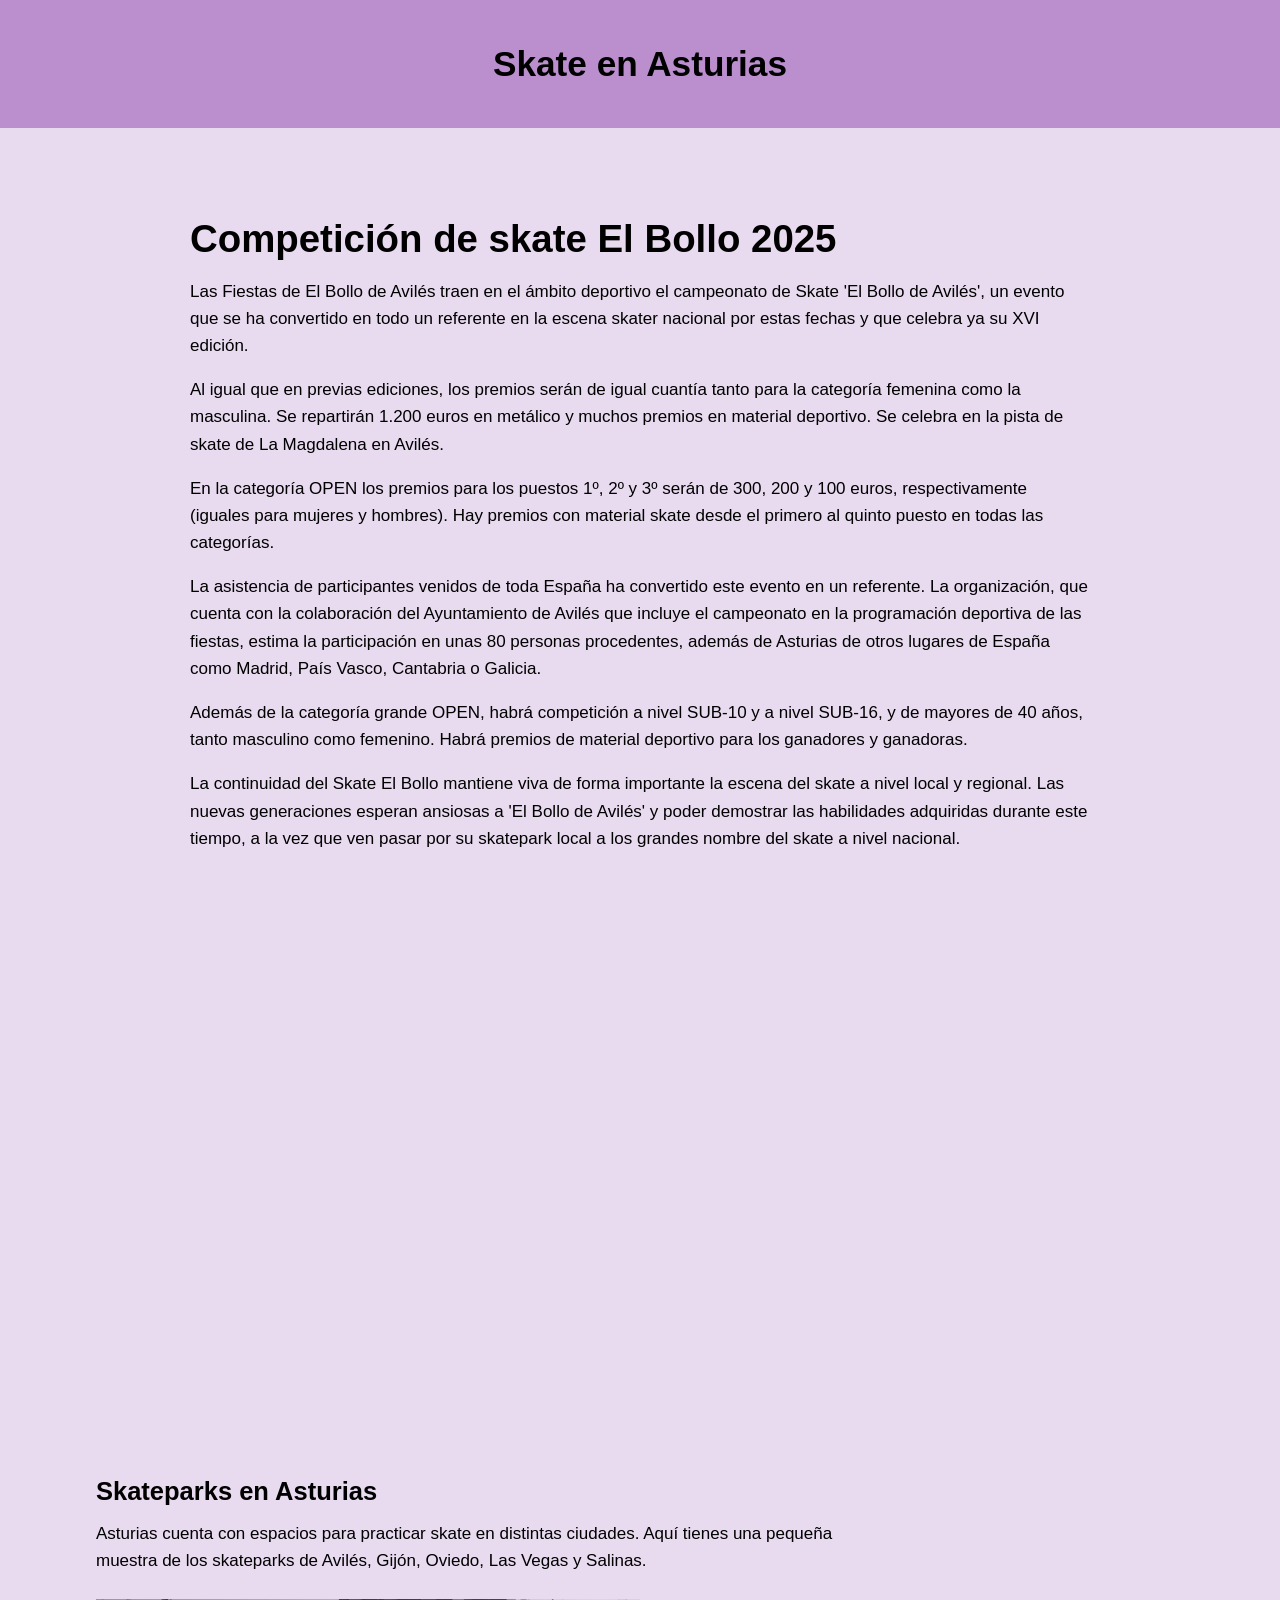
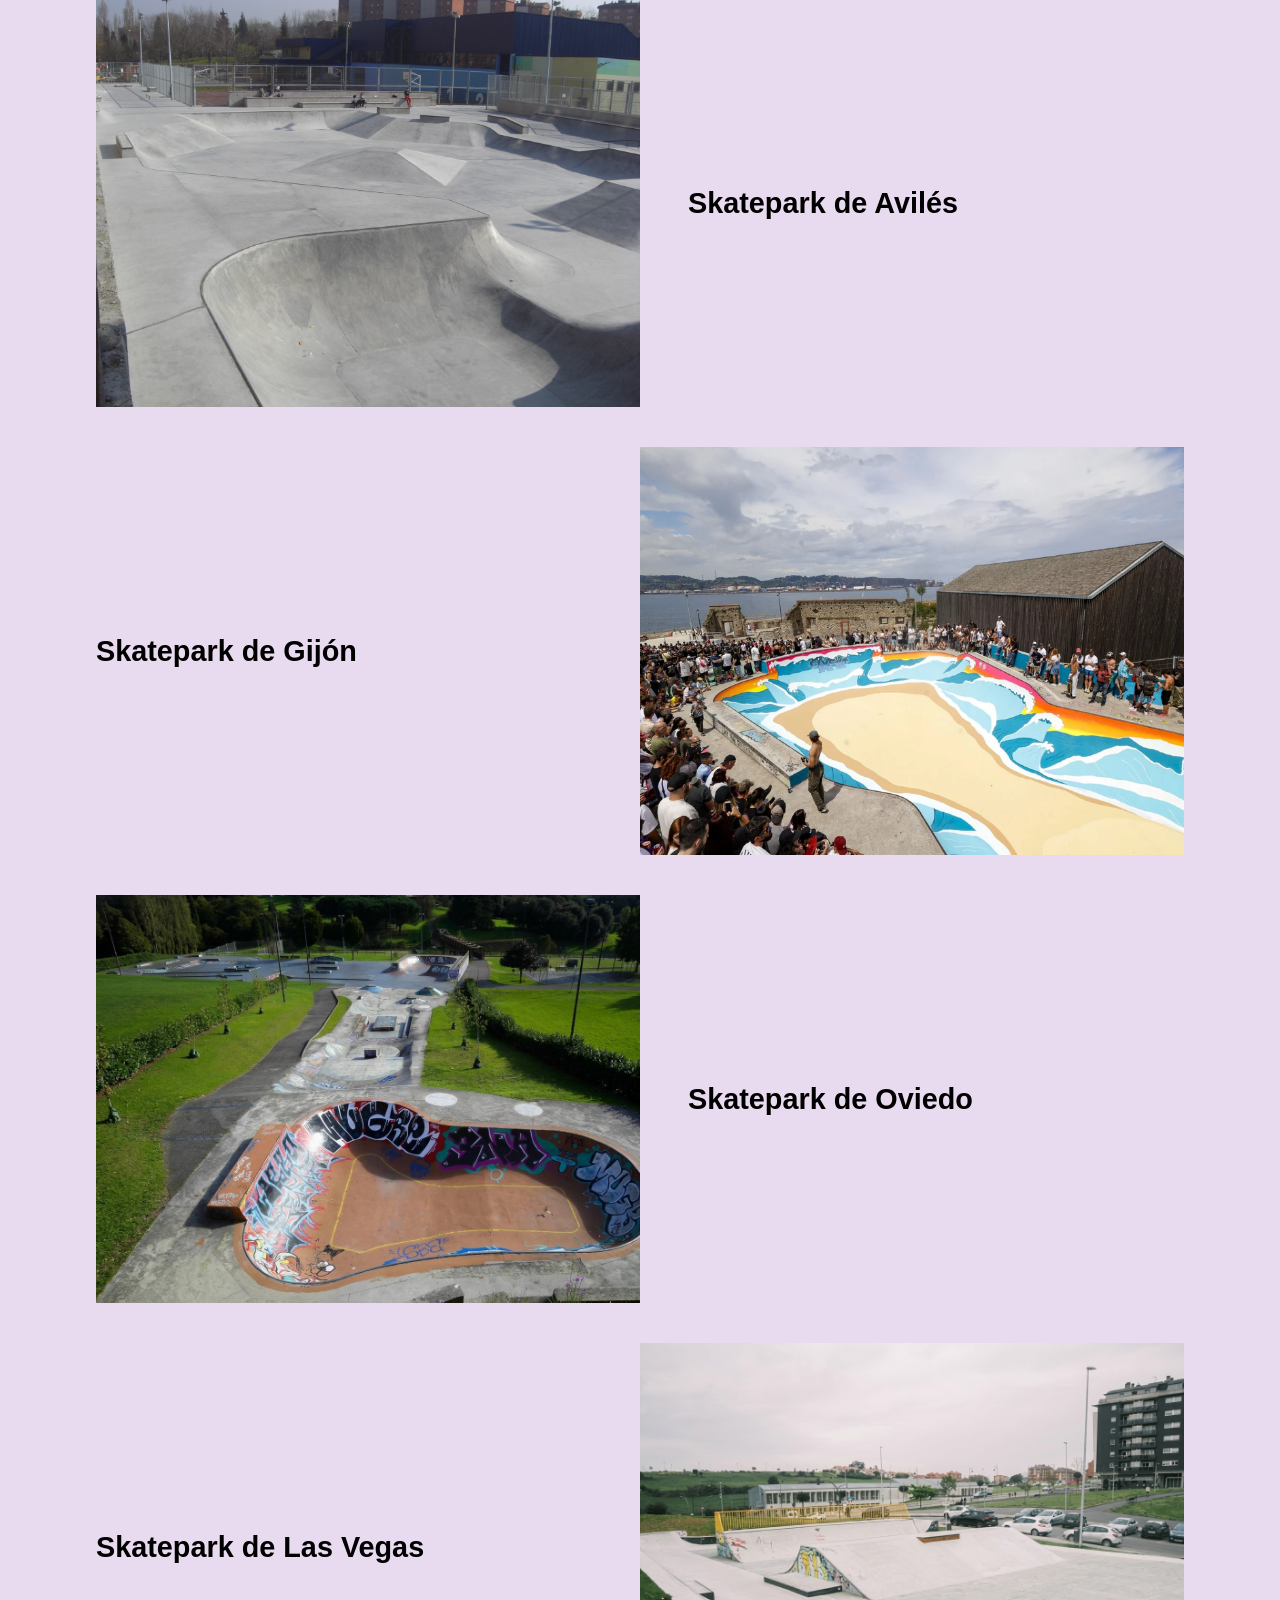
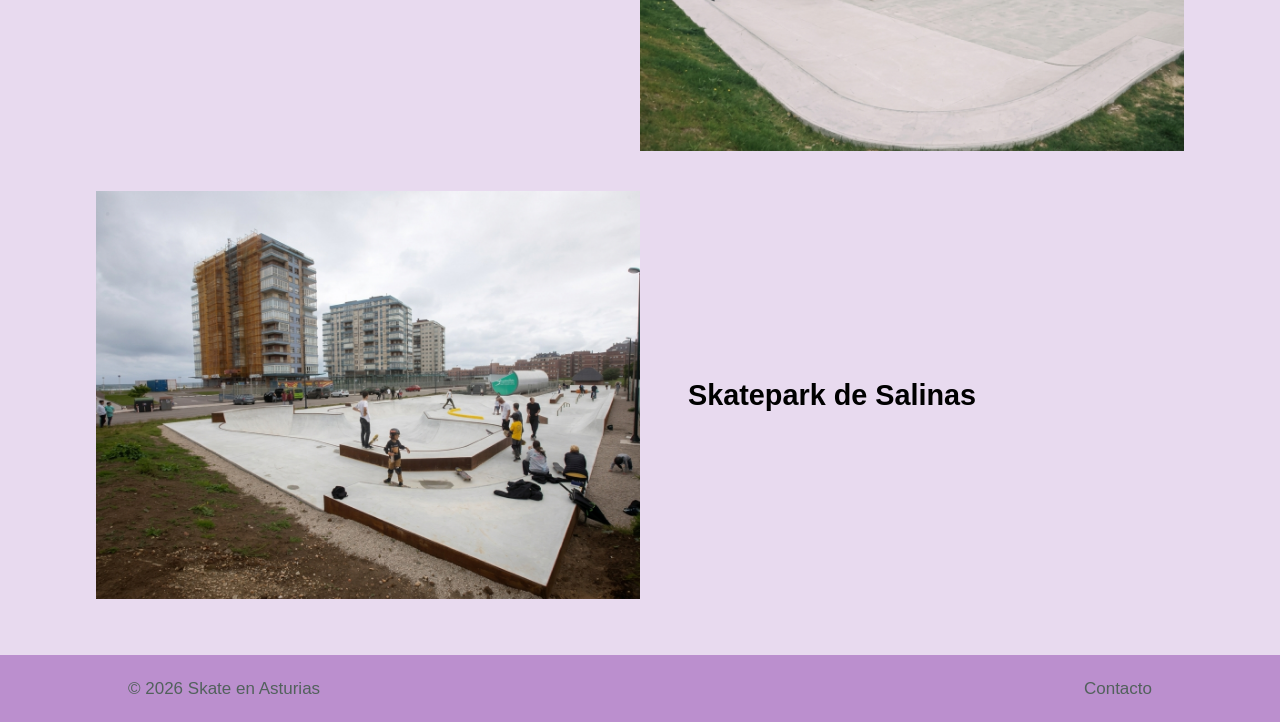
==== index.html @ 5df51ebf "Add files via upload" ====
<!doctype html>
<html lang="es">
  <head>
    <meta charset="utf-8" />
    <meta name="viewport" content="width=device-width, initial-scale=1" />
    <title>Skate en Asturias</title>
    <link rel="stylesheet" href="css/estilo.css" />
  </head>
  <body>
    <header class="site-header">
      <span class="brand">Skate en Asturias</span>
    </header>

    <main>
      <section class="video-intro">
        <h1>Competición de skate El Bollo 2025</h1>
        <p>
          Las Fiestas de El Bollo de Avilés traen en el ámbito deportivo el
          campeonato de Skate 'El Bollo de Avilés', un evento que se ha
          convertido en todo un referente en la escena skater nacional por estas
          fechas y que celebra ya su XVI edición.
        </p>
        <p>
          Al igual que en previas ediciones, los premios serán de igual cuantía
          tanto para la categoría femenina como la masculina. Se repartirán
          1.200 euros en metálico y muchos premios en material deportivo. Se
          celebra en la pista de skate de La Magdalena en Avilés.
        </p>
        <p>
          En la categoría OPEN los premios para los puestos 1º, 2º y 3º serán de
          300, 200 y 100 euros, respectivamente (iguales para mujeres y
          hombres). Hay premios con material skate desde el primero al quinto
          puesto en todas las categorías.
        </p>
        <p>
          La asistencia de participantes venidos de toda España ha convertido
          este evento en un referente. La organización, que cuenta con la
          colaboración del Ayuntamiento de Avilés que incluye el campeonato en
          la programación deportiva de las fiestas, estima la participación en
          unas 80 personas procedentes, además de Asturias de otros lugares de
          España como Madrid, País Vasco, Cantabria o Galicia.
        </p>
        <p>
          Además de la categoría grande OPEN, habrá competición a nivel SUB-10 y
          a nivel SUB-16, y de mayores de 40 años, tanto masculino como
          femenino. Habrá premios de material deportivo para los ganadores y
          ganadoras.
        </p>
        <p>
          La continuidad del Skate El Bollo mantiene viva de forma importante la
          escena del skate a nivel local y regional. Las nuevas generaciones
          esperan ansiosas a 'El Bollo de Avilés' y poder demostrar las
          habilidades adquiridas durante este tiempo, a la vez que ven pasar por
          su skatepark local a los grandes nombre del skate a nivel nacional.
        </p>
      </section>
      <div class="video-container">
        <iframe
          src="https://www.youtube.com/embed/Punv_DH_HBw"
          title="Competicion de skate el bollo 2025"
          allow="
            accelerometer;
            autoplay;
            clipboard-write;
            encrypted-media;
            gyroscope;
            picture-in-picture;
            web-share;
          "
          referrerpolicy="strict-origin-when-cross-origin"
          allowfullscreen
        ></iframe>
      </div>

      <section class="skateparks" aria-labelledby="skateparks-title">
        <div class="skateparks-intro">
          <h2 id="skateparks-title">Skateparks en Asturias</h2>
          <p>
            Asturias cuenta con espacios para practicar skate en distintas
            ciudades. Aquí tienes una pequeña muestra de los skateparks de
            Avilés, Gijón, Oviedo, Las Vegas y Salinas.
          </p>
        </div>

        <div class="skatepark-gallery">
          <article class="skatepark-item">
            <img
              src="imagenes/skateparkAviles.jpg"
              alt="Vista del skatepark de Avilés"
              loading="lazy"
            />
            <h3>Skatepark de Avilés</h3>
          </article>
          <article class="skatepark-item">
            <img
              src="imagenes/skateparkGijon.jpg"
              alt="Skatepark de Gijón junto al paseo marítimo"
              loading="lazy"
            />
            <h3>Skatepark de Gijón</h3>
          </article>
          <article class="skatepark-item">
            <img
              src="imagenes/skateparkOviedo.jpg"
              alt="Skatepark de Oviedo rodeado de zonas verdes"
              loading="lazy"
            />
            <h3>Skatepark de Oviedo</h3>
          </article>
          <article class="skatepark-item">
            <img
              src="imagenes/skateparkLasVegas.jpg"
              alt="Skatepark de Las Vegas"
              loading="lazy"
            />
            <h3>Skatepark de Las Vegas</h3>
          </article>
          <article class="skatepark-item">
            <img
              src="imagenes/skateparkSalinas.jpg"
              alt="Skatepark de Salinas"
              loading="lazy"
            />
            <h3>Skatepark de Salinas</h3>
          </article>
        </div>
      </section>
    </main>

    <footer class="site-footer" id="contacto">
      <span>© 2026 Skate en Asturias</span>
      <span>Contacto</span>
    </footer>
  </body>
</html>
---- css/estilo.css ----
* {
  box-sizing: border-box;
}

body {
  display: flex;
  flex-direction: column;
  min-height: 100vh;
  margin: 0;
  font-family: Arial, sans-serif;
  color: #000;
  background: #e8daef;
}

.site-header,
.site-footer {
  display: flex;
  align-items: center;
  justify-content: space-between;
  flex-wrap: wrap;
  gap: 16px;
  padding: 20px 6%;
}

.site-header {
  justify-content: center;
  padding-block: 28px;
  background: #bb8fce;
}

.site-footer {
  background: #bb8fce;
  color: #52615c;
}

.brand {
  color: inherit;
  font-size: 1.8rem;
  font-weight: 700;
  text-decoration: none;
}

.video-intro {
  display: flex;
  flex-direction: column;
  align-items: stretch;
  width: min(800px, 90%);
  margin: 32px auto 16px;
  text-align: left;
}

.video-intro h1 {
  margin-bottom: 8px;
}

.video-intro p {
  margin-top: 0;
}

.video-intro p:first-of-type {
  align-self: center;
  width: min(900px, calc(100vw - 32px));
}

.video-container {
  width: min(800px, 90%);
  aspect-ratio: 16 / 9;
  margin: 32px auto;
}

.video-container iframe {
  width: 100%;
  height: 100%;
  border: 0;
}

.skateparks {
  width: min(1100px, 90%);
  margin: 56px auto;
}

.skateparks-intro {
  max-width: 800px;
  margin-bottom: 24px;
}

.skateparks-intro h2 {
  margin-bottom: 8px;
}

.skateparks-intro p {
  margin-top: 0;
}

.skatepark-gallery {
  display: flex;
  flex-direction: column;
  gap: 28px;
}

.skatepark-item {
  display: flex;
  align-items: center;
  gap: 32px;
  margin: 0;
}

.skatepark-item:nth-child(even) {
  flex-direction: row-reverse;
}

.skatepark-item img {
  display: block;
  width: min(50%, 520px);
  aspect-ratio: 4 / 3;
  object-fit: cover;
}

.skatepark-item h3 {
  flex: 1;
  margin: 0;
  font-size: 1.5rem;
}

.site-footer a {
  color: inherit;
  text-decoration: none;
}

.site-footer a:hover {
  text-decoration: underline;
}

main {
  flex: 1;
}

/* =========================================================
   MEDIA QUERIES (diseño responsive)
   - Móvil:     hasta 600px
   - Tablet:    de 601px a 1024px
   - Escritorio: desde 1025px
   ========================================================= */

/* ---------- MÓVIL (hasta 600px) ---------- */
@media (max-width: 600px) {
  .site-header {
    padding-block: 20px;
  }

  .brand {
    font-size: 1.4rem;
    text-align: center;
  }

  .video-intro,
  .skateparks {
    width: 92%;
  }

  .video-intro {
    margin-top: 20px;
  }

  .video-intro h1 {
    font-size: 1.6rem;
  }

  .video-intro p:first-of-type {
    align-self: stretch;
    width: 100%;
  }

  .video-container {
    width: 100%;
    margin-block: 20px;
  }

  .skateparks {
    margin-block: 32px;
  }

  .skateparks-intro h2 {
    font-size: 1.4rem;
  }

  .skatepark-gallery {
    gap: 24px;
  }

  .skatepark-item,
  .skatepark-item:nth-child(even) {
    flex-direction: column;
    align-items: stretch;
    gap: 12px;
  }

  .skatepark-item img {
    width: 100%;
  }

  .skatepark-item h3 {
    font-size: 1.25rem;
  }

  .site-footer {
    flex-direction: column;
    justify-content: center;
    gap: 8px;
    text-align: center;
  }
}

/* ---------- TABLET (601px - 1024px) ---------- */
@media (min-width: 601px) and (max-width: 1024px) {
  .brand {
    font-size: 1.6rem;
  }

  .video-intro,
  .video-container {
    width: min(720px, 92%);
  }

  .video-intro p:first-of-type {
    align-self: stretch;
    width: 100%;
  }

  .skateparks {
    width: 92%;
  }

  .skatepark-item {
    gap: 24px;
  }

  .skatepark-item img {
    width: 48%;
  }

  .skatepark-item h3 {
    font-size: 1.3rem;
  }
}

/* ---------- ESCRITORIO (desde 1025px) ---------- */
@media (min-width: 1025px) {
  body {
    font-size: 1.0625rem;
    line-height: 1.6;
  }

  .site-header {
    padding-block: 36px;
  }

  .brand {
    font-size: 2.2rem;
  }

  .video-intro {
    width: min(900px, 80%);
    margin-top: 48px;
  }

  .video-intro h1 {
    font-size: 2.4rem;
  }

  .video-intro p:first-of-type {
    width: 100%;
  }

  .video-container {
    width: min(900px, 80%);
  }

  .skateparks {
    width: min(1200px, 85%);
  }

  .skatepark-gallery {
    gap: 40px;
  }

  .skatepark-item {
    gap: 48px;
  }

  .skatepark-item img {
    width: min(50%, 580px);
  }

  .skatepark-item h3 {
    font-size: 1.8rem;
  }

  .site-footer {
    padding-inline: 10%;
  }
}
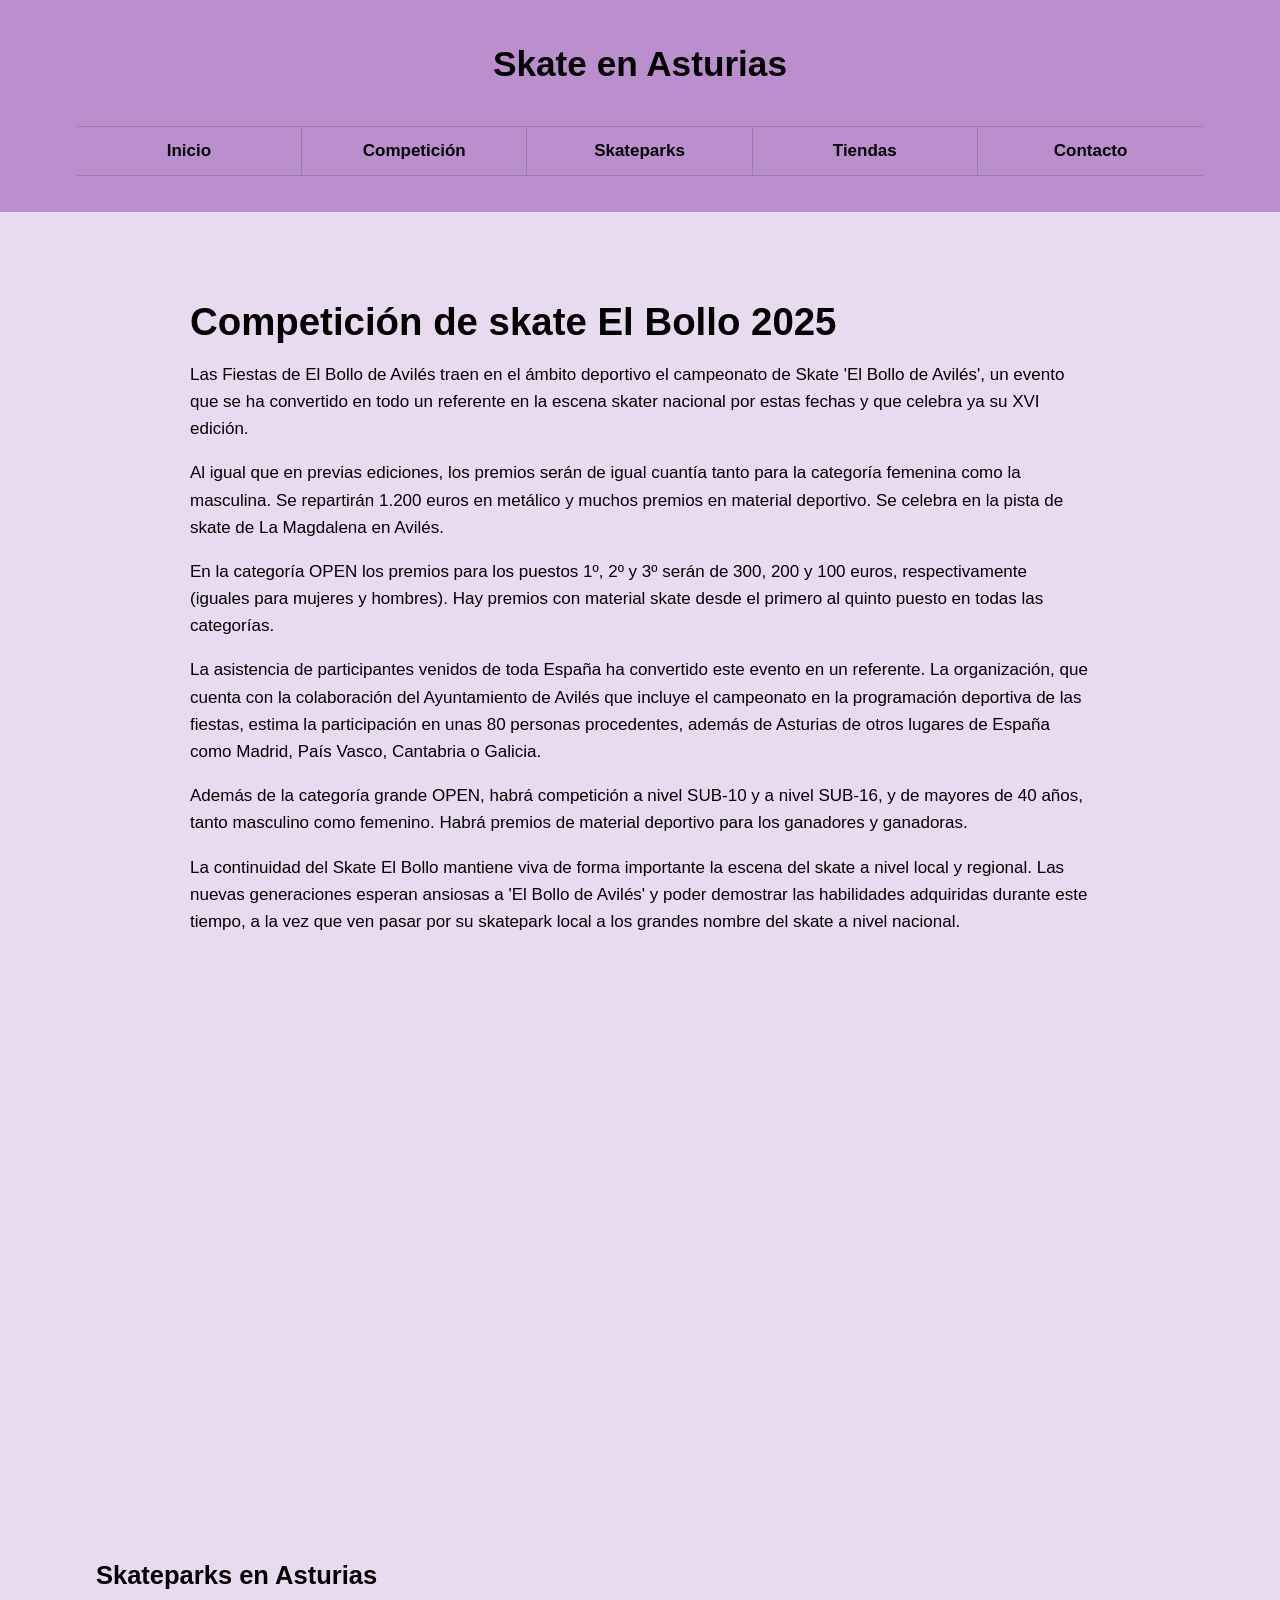
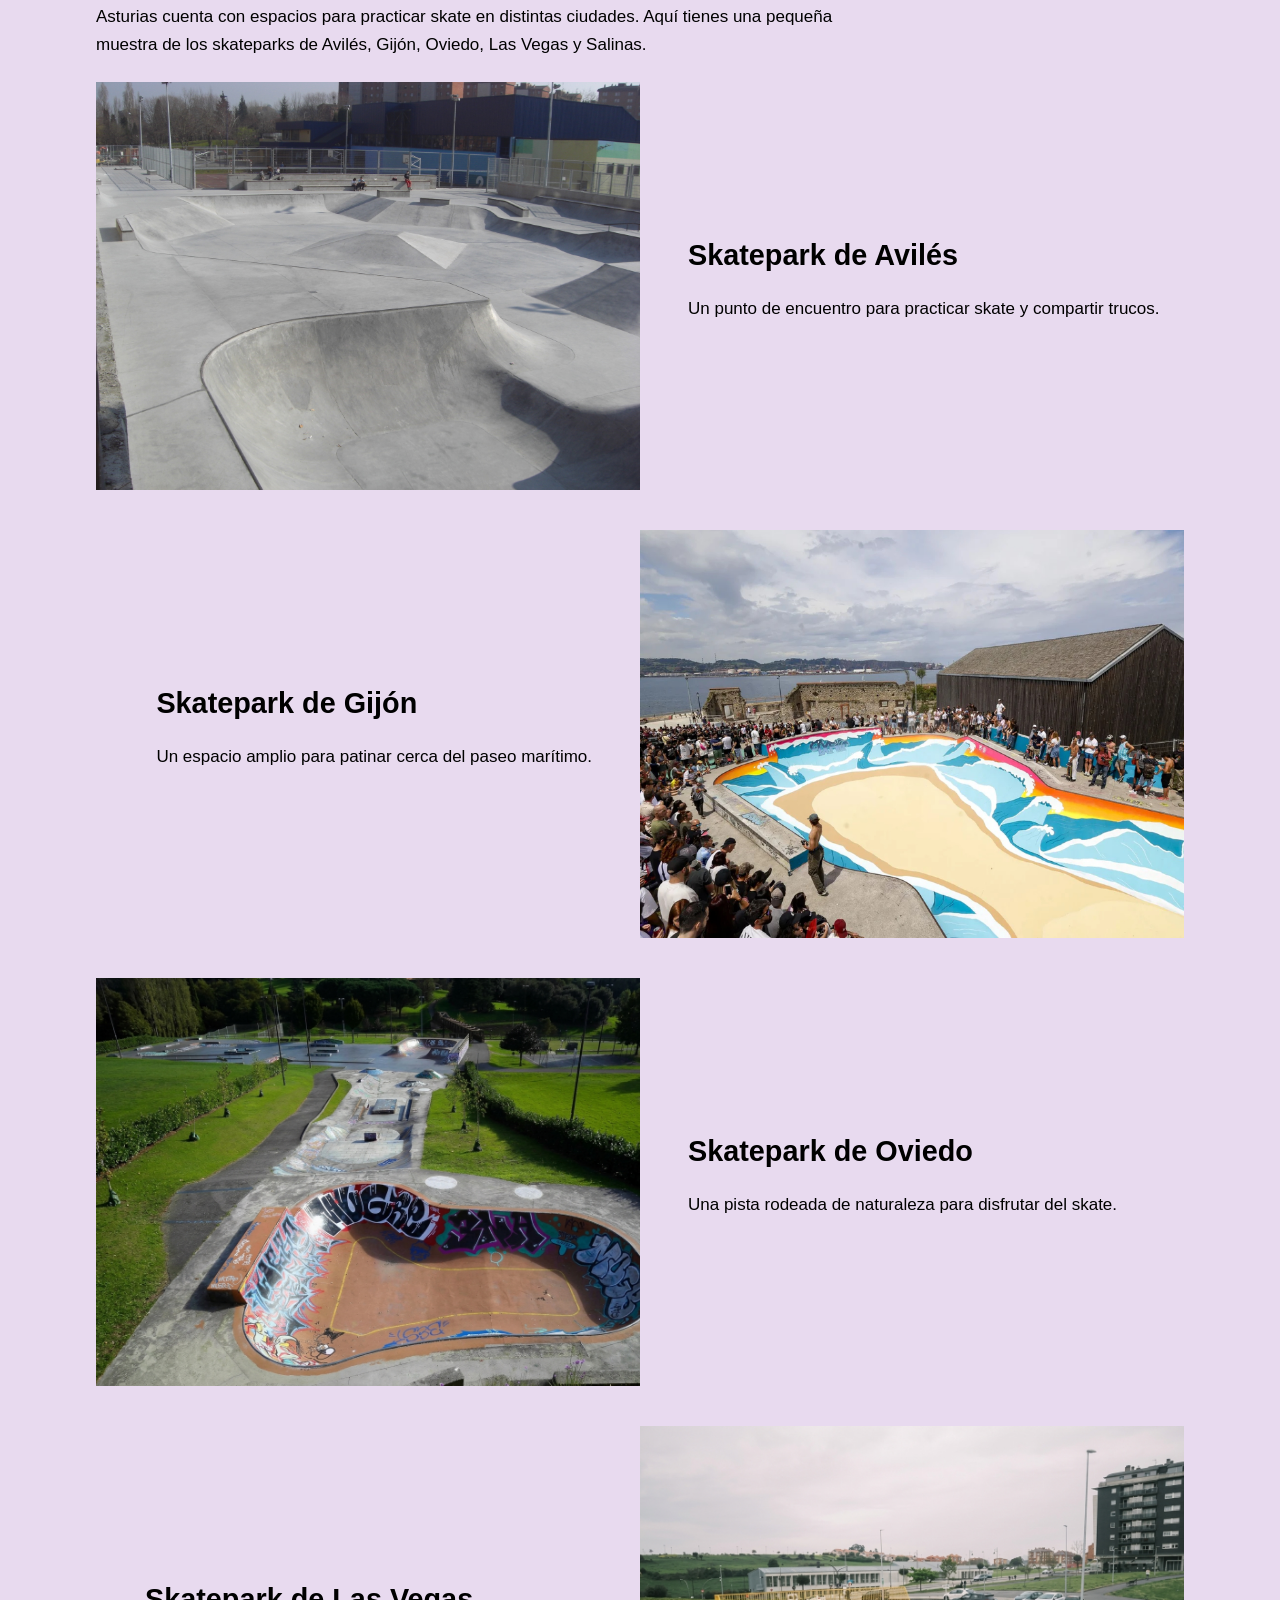
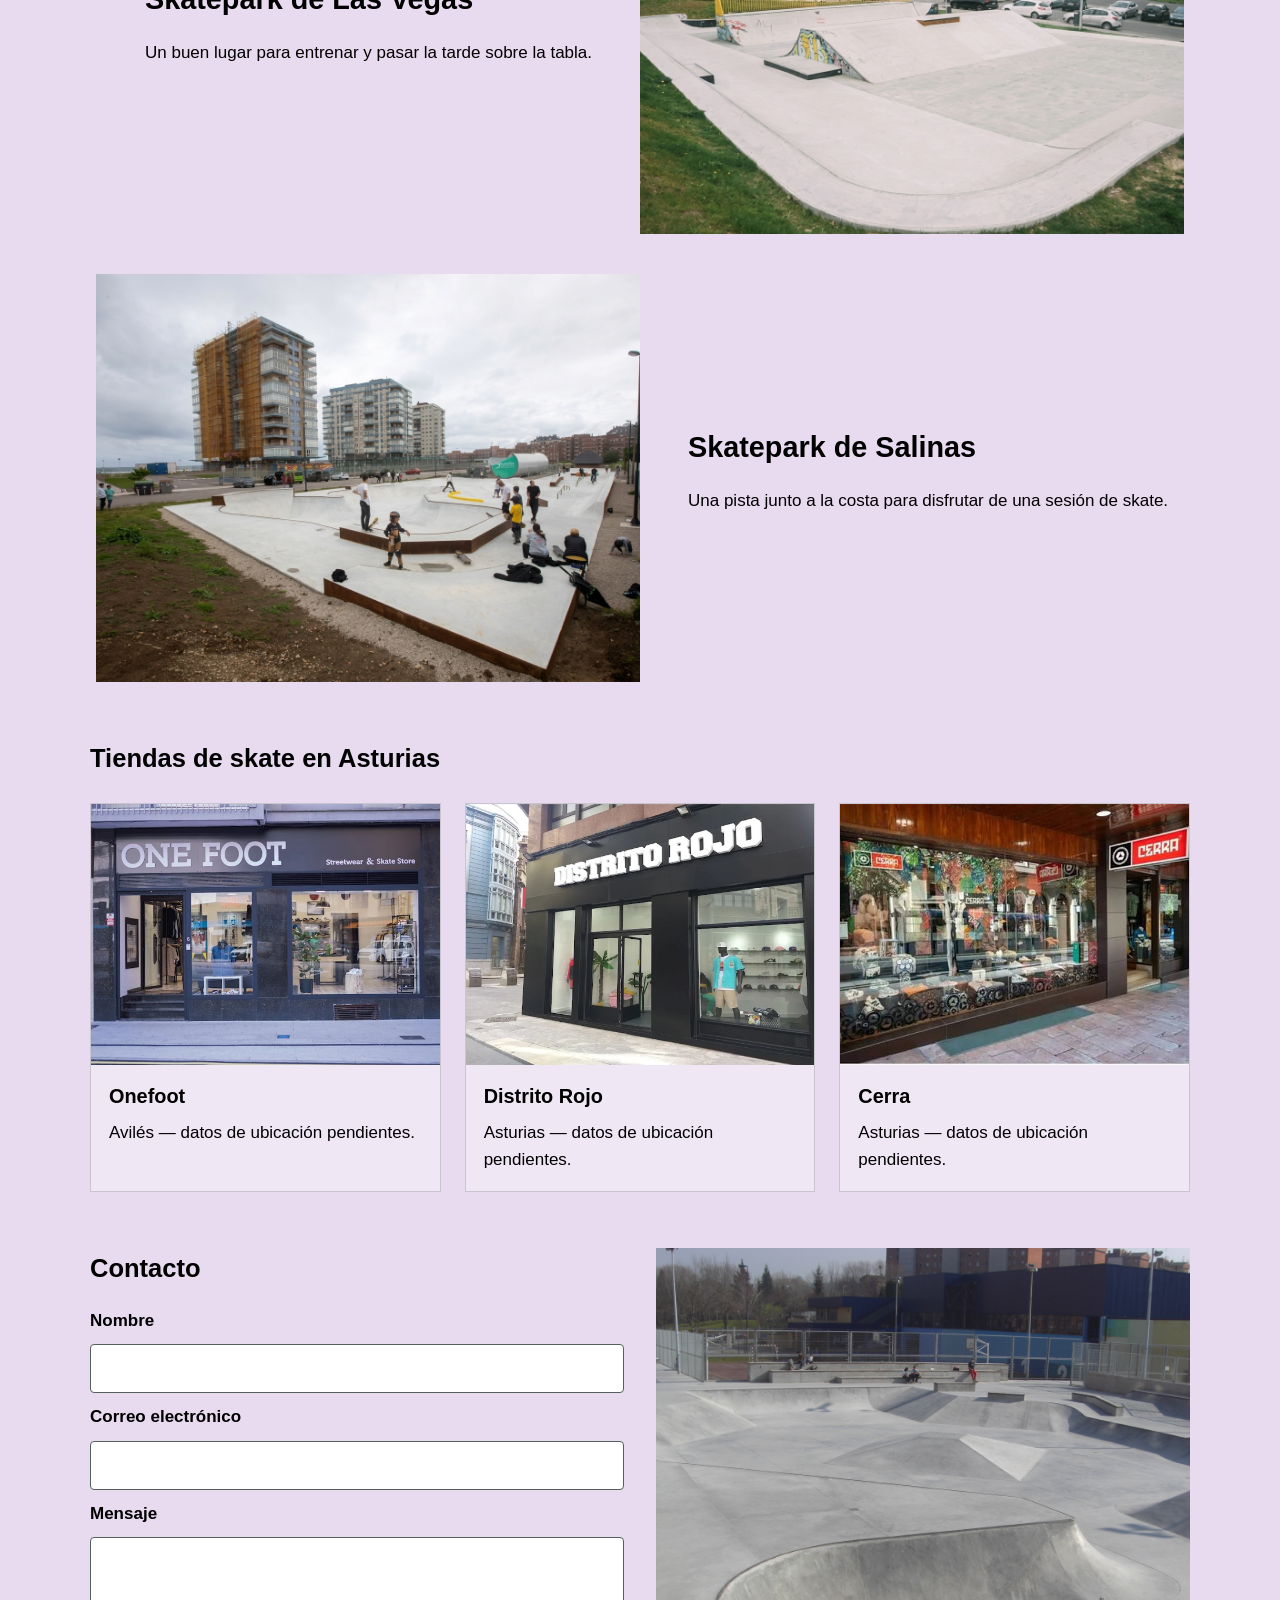
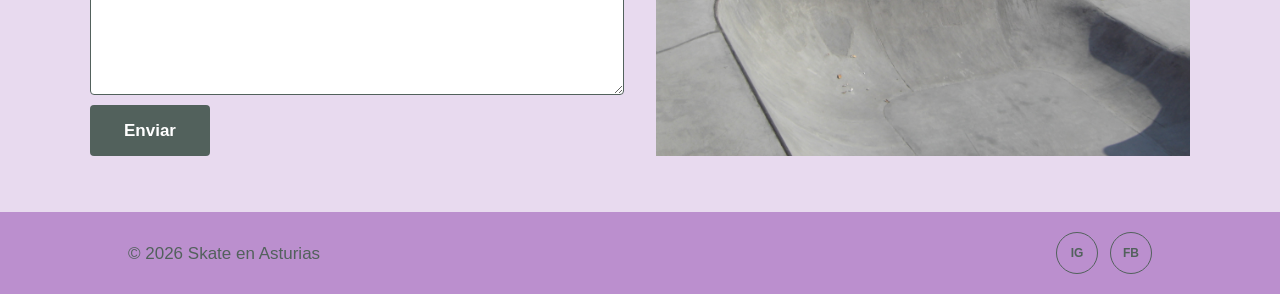
==== commit 5cbcfbfa: "Add files via upload" ====
--- a/index.html
+++ b/index.html
@@ -9,6 +9,13 @@
   <body>
     <header class="site-header">
       <span class="brand">Skate en Asturias</span>
+      <nav class="main-nav" aria-label="Navegación principal">
+        <span>Inicio</span>
+        <span>Competición</span>
+        <span>Skateparks</span>
+        <span>Tiendas</span>
+        <span>Contacto</span>
+      </nav>
     </header>
 
     <main>
@@ -89,7 +96,12 @@
               alt="Vista del skatepark de Avilés"
               loading="lazy"
             />
-            <h3>Skatepark de Avilés</h3>
+            <div class="skatepark-info">
+              <h3>Skatepark de Avilés</h3>
+              <p>
+                Un punto de encuentro para practicar skate y compartir trucos.
+              </p>
+            </div>
           </article>
           <article class="skatepark-item">
             <img
@@ -97,7 +109,10 @@
               alt="Skatepark de Gijón junto al paseo marítimo"
               loading="lazy"
             />
-            <h3>Skatepark de Gijón</h3>
+            <div class="skatepark-info">
+              <h3>Skatepark de Gijón</h3>
+              <p>Un espacio amplio para patinar cerca del paseo marítimo.</p>
+            </div>
           </article>
           <article class="skatepark-item">
             <img
@@ -105,7 +120,10 @@
               alt="Skatepark de Oviedo rodeado de zonas verdes"
               loading="lazy"
             />
-            <h3>Skatepark de Oviedo</h3>
+            <div class="skatepark-info">
+              <h3>Skatepark de Oviedo</h3>
+              <p>Una pista rodeada de naturaleza para disfrutar del skate.</p>
+            </div>
           </article>
           <article class="skatepark-item">
             <img
@@ -113,7 +131,12 @@
               alt="Skatepark de Las Vegas"
               loading="lazy"
             />
-            <h3>Skatepark de Las Vegas</h3>
+            <div class="skatepark-info">
+              <h3>Skatepark de Las Vegas</h3>
+              <p>
+                Un buen lugar para entrenar y pasar la tarde sobre la tabla.
+              </p>
+            </div>
           </article>
           <article class="skatepark-item">
             <img
@@ -121,15 +144,69 @@
               alt="Skatepark de Salinas"
               loading="lazy"
             />
-            <h3>Skatepark de Salinas</h3>
-          </article>
+            <div class="skatepark-info">
+              <h3>Skatepark de Salinas</h3>
+              <p>
+                Una pista junto a la costa para disfrutar de una sesión de
+                skate.
+              </p>
+            </div>
+          </article>
+        </div>
+      </section>
+
+      <section class="tiendas" aria-labelledby="tiendas-title">
+        <h2 id="tiendas-title">Tiendas de skate en Asturias</h2>
+        <div class="tiendas-grid">
+          <article class="tienda-card">
+            <div class="tienda-foto" aria-label="Foto de una tienda"></div>
+            <h3>Onefoot</h3>
+            <p>Avilés — datos de ubicación pendientes.</p>
+          </article>
+          <article class="tienda-card">
+            <div class="tienda-foto" aria-label="Foto de una tienda"></div>
+            <h3>Distrito Rojo</h3>
+            <p>Asturias — datos de ubicación pendientes.</p>
+          </article>
+          <article class="tienda-card">
+            <div class="tienda-foto" aria-label="Foto de una tienda"></div>
+            <h3>Cerra</h3>
+            <p>Asturias — datos de ubicación pendientes.</p>
+          </article>
+        </div>
+      </section>
+
+      <section class="contacto" aria-labelledby="contacto-title">
+        <div class="contacto-grid">
+          <form class="contacto-formulario">
+            <h2 id="contacto-title">Contacto</h2>
+            <label for="nombre">Nombre</label>
+            <input id="nombre" name="nombre" type="text" />
+
+            <label for="email">Correo electrónico</label>
+            <input id="email" name="email" type="email" />
+
+            <label for="mensaje">Mensaje</label>
+            <textarea id="mensaje" name="mensaje" rows="5"></textarea>
+
+            <button type="submit">Enviar</button>
+          </form>
+
+          <img
+            class="contacto-foto"
+            src="imagenes/skateparkAviles.jpg"
+            alt="Pista de skate para la sección de contacto"
+          />
         </div>
       </section>
     </main>
 
-    <footer class="site-footer" id="contacto">
+    <footer class="site-footer" id="contacto-pie">
       <span>© 2026 Skate en Asturias</span>
-      <span>Contacto</span>
+      <div class="footer-social" aria-label="Redes sociales">
+        <a href="#" aria-label="Instagram">IG</a>
+        <a href="#" aria-label="Facebook">FB</a>
+      </div>
     </footer>
   </body>
 </html>
--- a/css/estilo.css
+++ b/css/estilo.css
@@ -136,6 +136,169 @@
 }
 
 /* =========================================================
+   NAVEGACIÓN
+   ========================================================= */
+.main-nav {
+  display: grid;
+  grid-template-columns: repeat(5, 1fr);
+  width: 100%;
+  margin-top: 18px;
+  border-block: 1px solid rgba(82, 97, 92, 0.35);
+}
+
+.main-nav span {
+  padding: 10px 8px;
+  text-align: center;
+  font-weight: 700;
+  border-right: 1px solid rgba(82, 97, 92, 0.35);
+}
+
+.main-nav span:last-child {
+  border-right: 0;
+}
+
+/* =========================================================
+   TIENDAS
+   ========================================================= */
+.tiendas {
+  width: min(1100px, 90%);
+  margin: 56px auto;
+}
+
+.tiendas h2 {
+  margin-bottom: 24px;
+}
+
+.tiendas-grid {
+  display: grid;
+  grid-template-columns: repeat(3, minmax(0, 1fr));
+  gap: 24px;
+}
+
+.tienda-card {
+  overflow: hidden;
+  border: 1px solid rgba(82, 97, 92, 0.25);
+  background: rgba(255, 255, 255, 0.35);
+}
+
+.tienda-foto {
+  width: 100%;
+  aspect-ratio: 4 / 3;
+  background-position: center;
+  background-size: cover;
+}
+
+.tienda-card:nth-child(1) .tienda-foto {
+  background-image: url("../imagenes/onefoot.jpg");
+}
+
+.tienda-card:nth-child(2) .tienda-foto {
+  background-image: url("../imagenes/distritorojo.jpg");
+}
+
+.tienda-card:nth-child(3) .tienda-foto {
+  background-image: url("../imagenes/cerra.jpg");
+}
+
+.tienda-card h3,
+.tienda-card p {
+  margin-inline: 18px;
+}
+
+.tienda-card h3 {
+  margin-top: 16px;
+  margin-bottom: 6px;
+}
+
+.tienda-card p {
+  margin-top: 0;
+  margin-bottom: 18px;
+}
+
+/* =========================================================
+   CONTACTO
+   ========================================================= */
+.contacto {
+  width: min(1100px, 90%);
+  margin: 56px auto;
+}
+
+.contacto-grid {
+  display: grid;
+  grid-template-columns: minmax(0, 1fr) minmax(0, 1fr);
+  align-items: stretch;
+  gap: 32px;
+}
+
+.contacto-formulario {
+  display: grid;
+  gap: 10px;
+}
+
+.contacto-formulario h2 {
+  margin: 0 0 8px;
+}
+
+.contacto-formulario label {
+  font-weight: 700;
+}
+
+.contacto-formulario input,
+.contacto-formulario textarea {
+  width: 100%;
+  border: 1px solid #52615c;
+  border-radius: 4px;
+  padding: 10px;
+  font: inherit;
+  background: #fff;
+}
+
+.contacto-formulario textarea {
+  resize: vertical;
+}
+
+.contacto-formulario button {
+  justify-self: start;
+  min-width: 120px;
+  border: 0;
+  border-radius: 4px;
+  padding: 12px 24px;
+  font: inherit;
+  font-weight: 700;
+  color: #fff;
+  background: #52615c;
+  cursor: pointer;
+}
+
+.contacto-formulario button:hover,
+.contacto-formulario button:focus-visible {
+  background: #38443f;
+}
+
+.contacto-foto {
+  width: 100%;
+  height: 100%;
+  min-height: 330px;
+  object-fit: cover;
+}
+
+.footer-social {
+  display: flex;
+  gap: 12px;
+}
+
+.footer-social a {
+  display: inline-grid;
+  place-items: center;
+  width: 42px;
+  height: 42px;
+  border: 1px solid currentColor;
+  border-radius: 50%;
+  font-size: 0.75rem;
+  font-weight: 700;
+}
+
+/* =========================================================
    MEDIA QUERIES (diseño responsive)
    - Móvil:     hasta 600px
    - Tablet:    de 601px a 1024px
@@ -209,6 +372,42 @@
     gap: 8px;
     text-align: center;
   }
+
+  .main-nav {
+    grid-template-columns: repeat(2, 1fr);
+  }
+
+  .main-nav span {
+    border-right: 0;
+    border-bottom: 1px solid rgba(82, 97, 92, 0.35);
+  }
+
+  .main-nav span:nth-last-child(2) {
+    border-bottom: 0;
+  }
+
+  .main-nav span:last-child {
+    grid-column: 1 / -1;
+    border-bottom: 0;
+  }
+
+  .tiendas,
+  .contacto {
+    width: 92%;
+    margin-block: 32px;
+  }
+
+  .tiendas-grid {
+    grid-template-columns: 1fr;
+  }
+
+  .contacto-grid {
+    grid-template-columns: 1fr;
+  }
+
+  .contacto-foto {
+    min-height: 220px;
+  }
 }
 
 /* ---------- TABLET (601px - 1024px) ---------- */
@@ -241,6 +440,22 @@
 
   .skatepark-item h3 {
     font-size: 1.3rem;
+  }
+
+  .tiendas-grid {
+    grid-template-columns: repeat(2, minmax(0, 1fr));
+  }
+
+  .tienda-card:last-child {
+    grid-column: 1 / -1;
+  }
+
+  .contacto-grid {
+    gap: 24px;
+  }
+
+  .contacto-foto {
+    min-height: 300px;
   }
 }
 
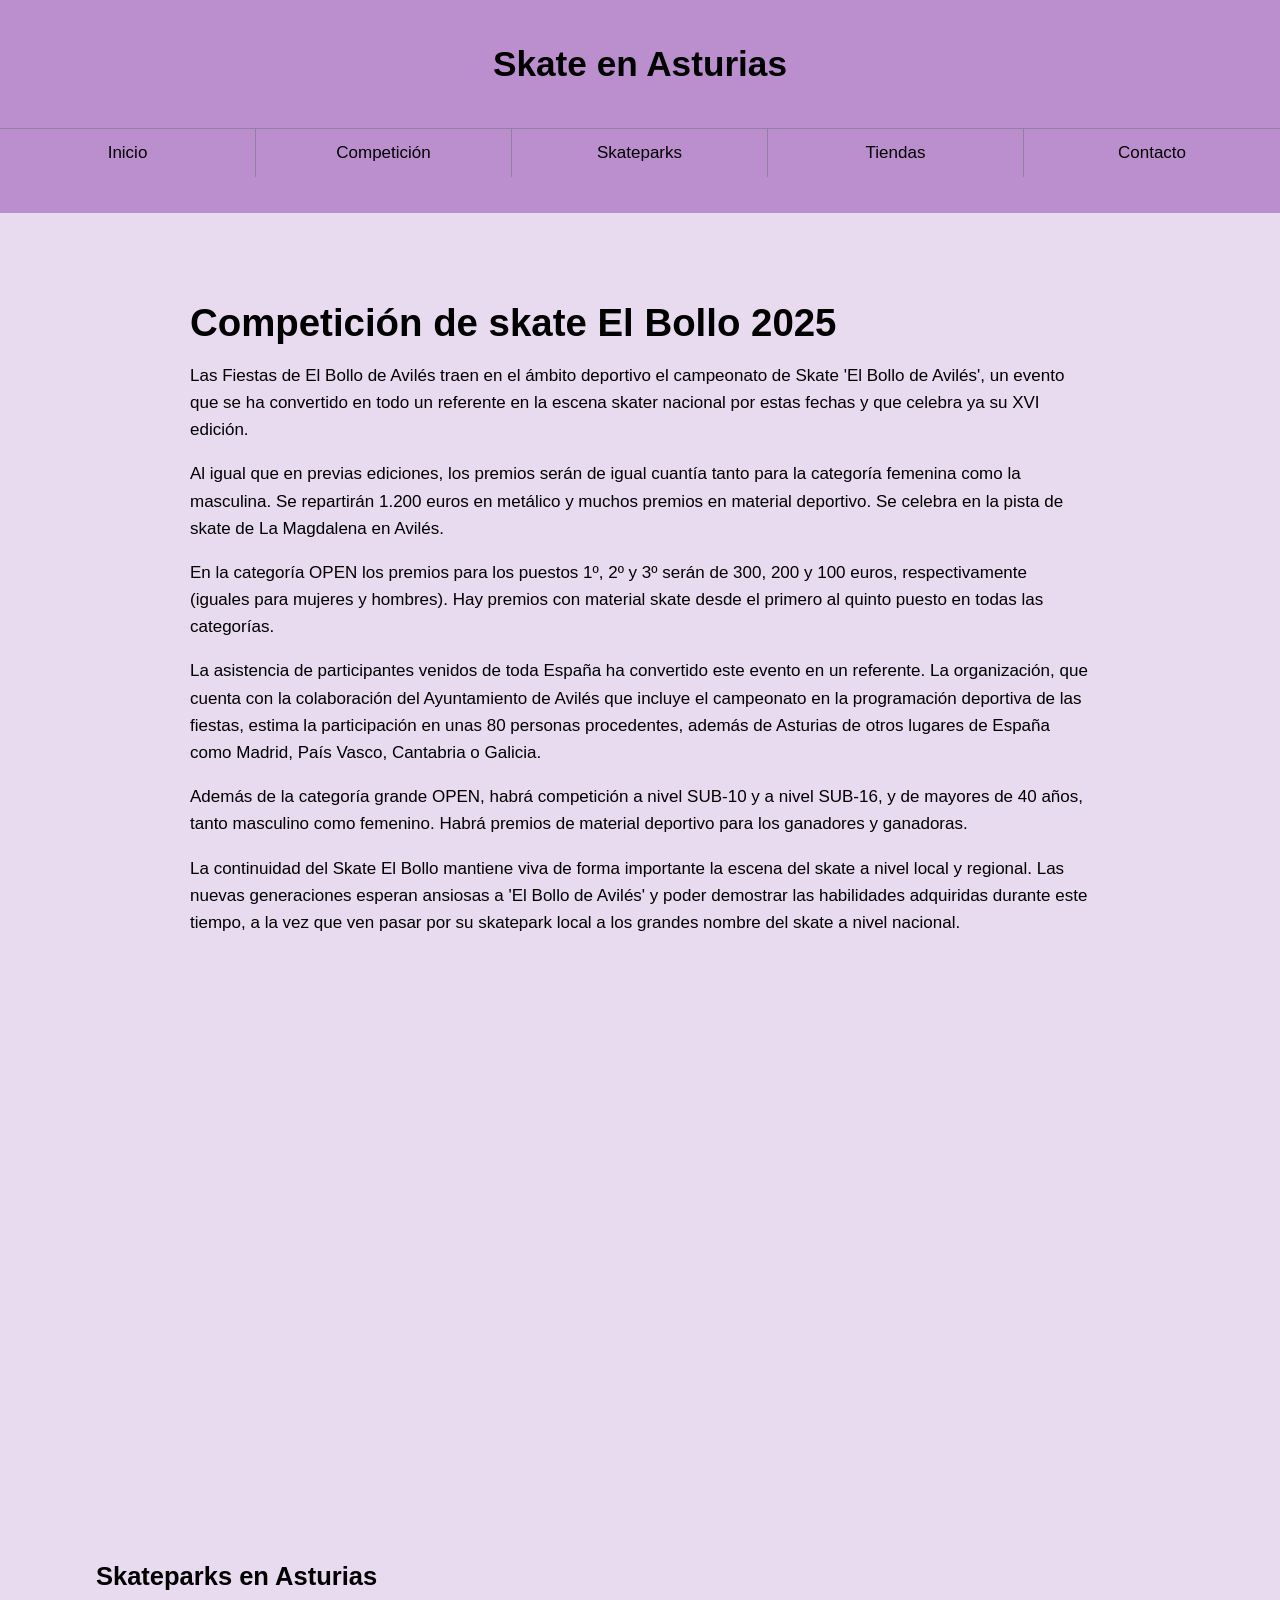
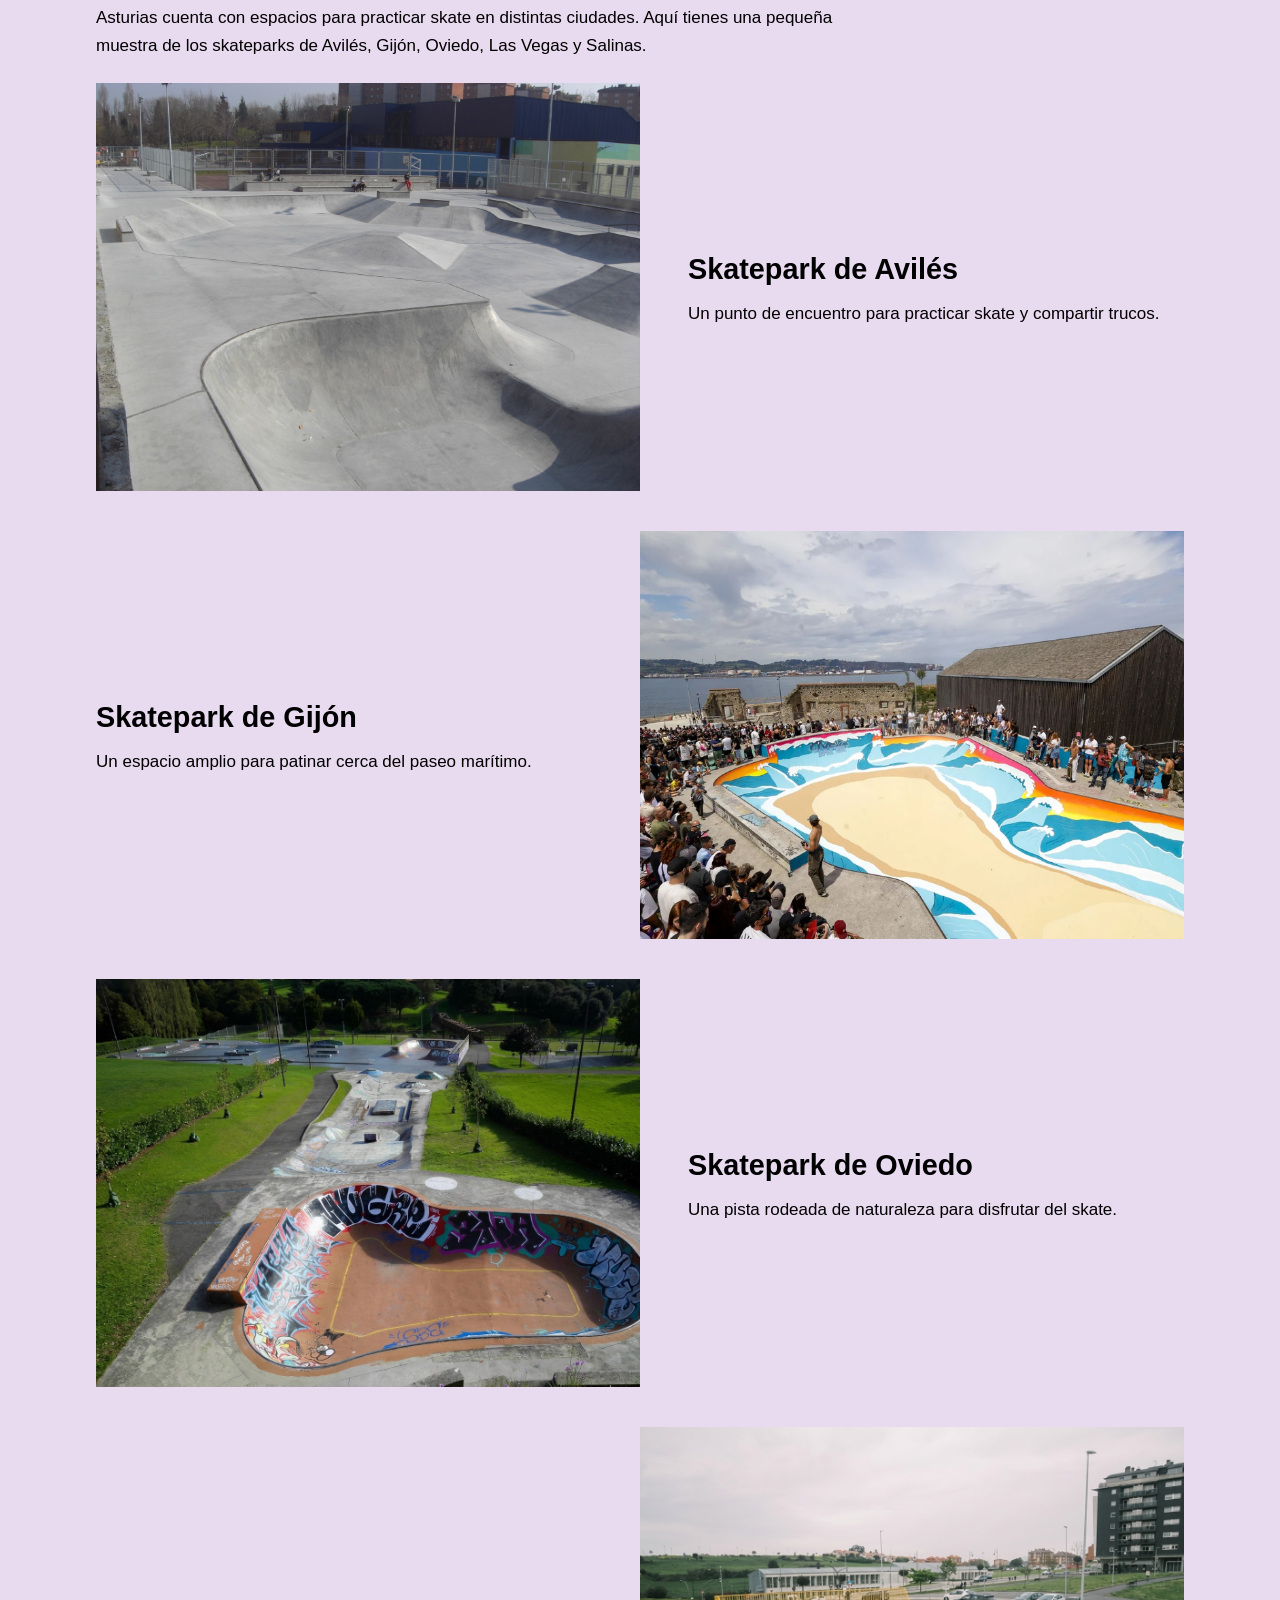
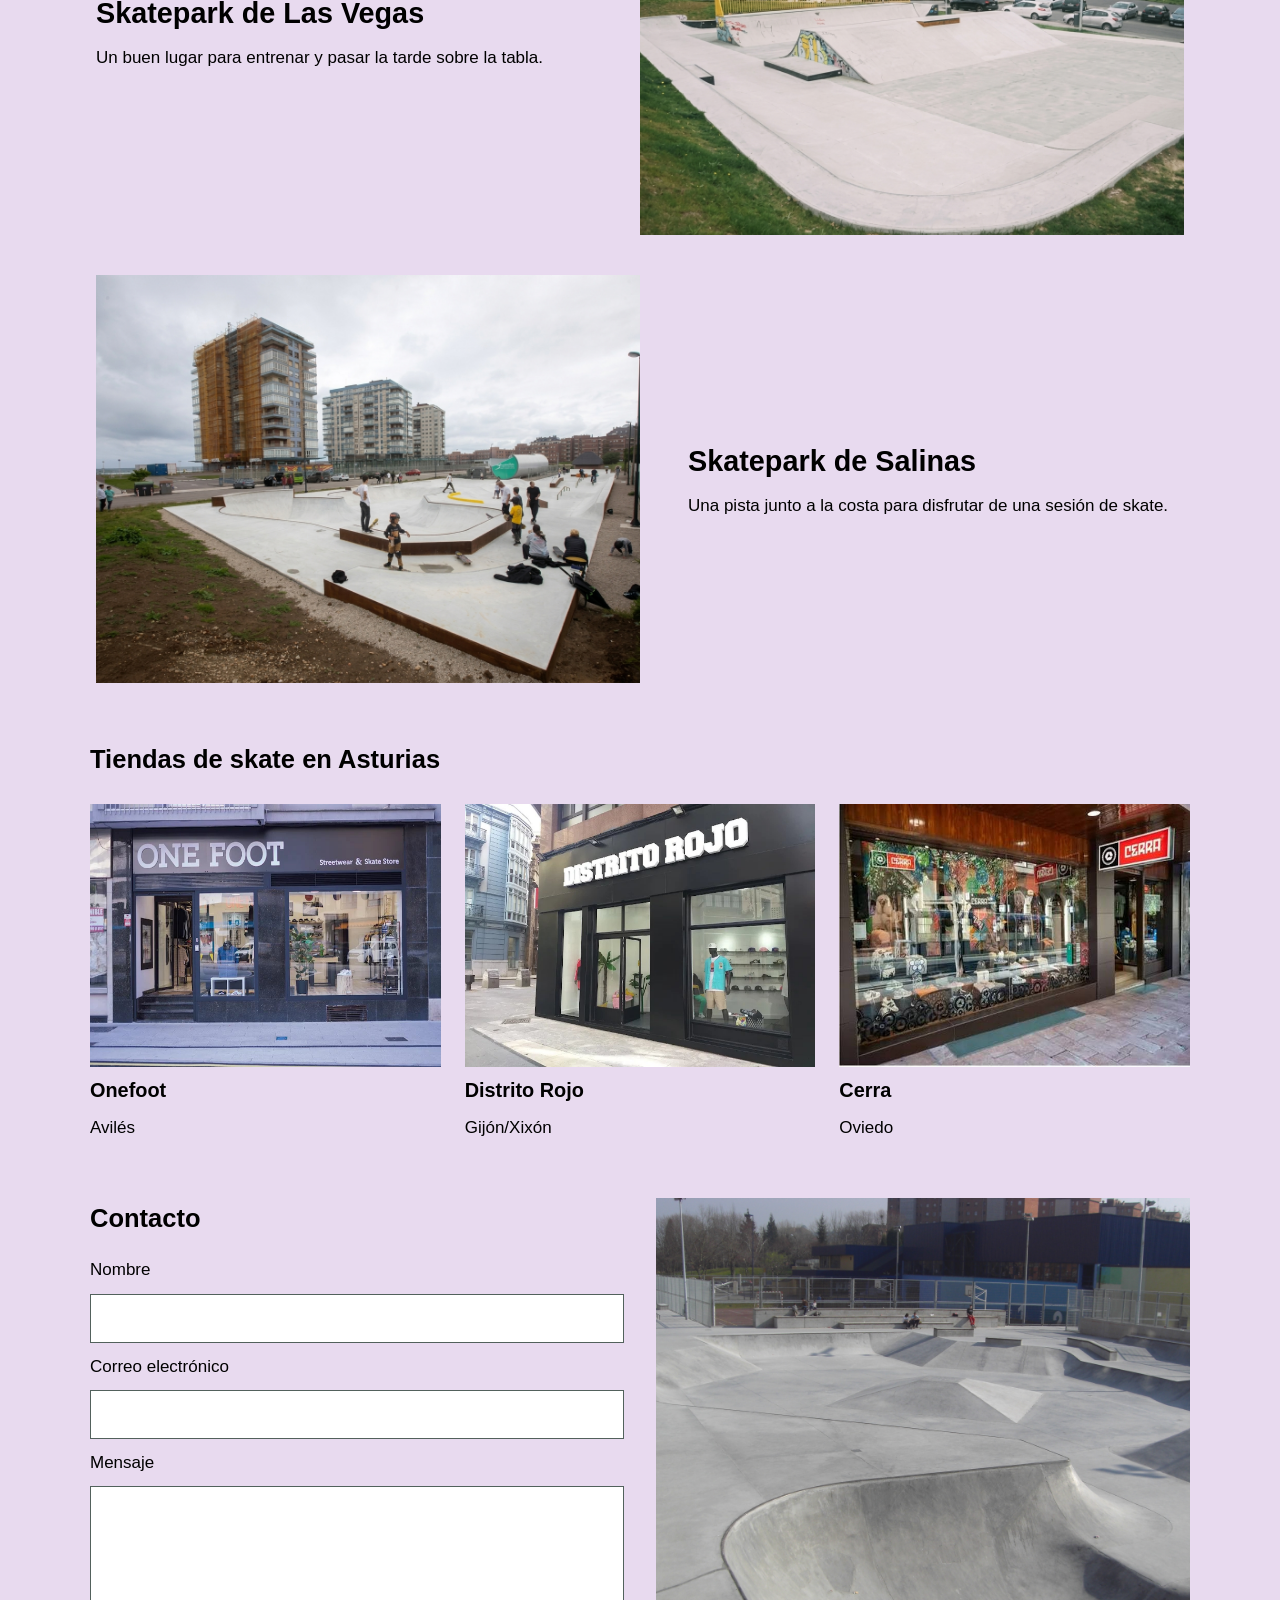
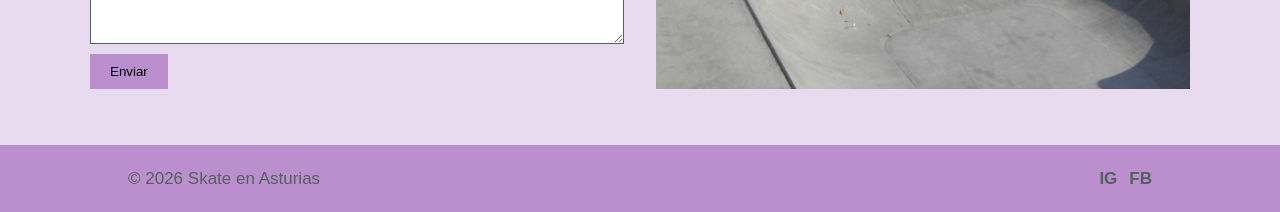
==== commit cf89c5a7: "Enhance index.html with new content and layout Updated the index.html file to include additional ska" ====
--- a/index.html
+++ b/index.html
@@ -155,27 +155,41 @@
         </div>
       </section>
 
-      <section class="tiendas" aria-labelledby="tiendas-title">
+       <section class="tiendas" aria-labelledby="tiendas-title">
         <h2 id="tiendas-title">Tiendas de skate en Asturias</h2>
         <div class="tiendas-grid">
           <article class="tienda-card">
-            <div class="tienda-foto" aria-label="Foto de una tienda"></div>
+            <img
+              class="tienda-foto"
+              src="imagenes/onefoot.jpg"
+              alt="Fachada de la tienda Onefoot"
+              loading="lazy"
+            />
             <h3>Onefoot</h3>
-            <p>Avilés — datos de ubicación pendientes.</p>
+            <p>Avilés</p>
           </article>
           <article class="tienda-card">
-            <div class="tienda-foto" aria-label="Foto de una tienda"></div>
+            <img
+              class="tienda-foto"
+              src="imagenes/distritorojo.jpg"
+              alt="Fachada de la tienda Distrito Rojo"
+              loading="lazy"
+            />
             <h3>Distrito Rojo</h3>
-            <p>Asturias — datos de ubicación pendientes.</p>
+            <p>Gijón/Xixón</p>
           </article>
           <article class="tienda-card">
-            <div class="tienda-foto" aria-label="Foto de una tienda"></div>
+            <img
+              class="tienda-foto"
+              src="imagenes/cerra.jpg"
+              alt="Fachada de la tienda Cerra"
+              loading="lazy"
+            />
             <h3>Cerra</h3>
-            <p>Asturias — datos de ubicación pendientes.</p>
-          </article>
-        </div>
-      </section>
-
+            <p>Oviedo</p>
+          </article>
+        </div>
+      </section>
       <section class="contacto" aria-labelledby="contacto-title">
         <div class="contacto-grid">
           <form class="contacto-formulario">
--- a/css/estilo.css
+++ b/css/estilo.css
@@ -24,13 +24,45 @@
 
 .site-header {
   justify-content: center;
-  padding-block: 28px;
+  flex-direction: column;
+  padding: 28px 0 0;
   background: #bb8fce;
 }
 
+.main-nav {
+  display: grid;
+  grid-template-columns: repeat(5, 1fr);
+  width: 100%;
+  margin-top: 20px;
+  border-top: 1px solid rgba(82, 97, 92, 0.35);
+}
+
+.main-nav span {
+  padding: 10px 8px;
+  text-align: center;
+  border-right: 1px solid rgba(82, 97, 92, 0.35);
+}
+
+.main-nav span:last-child {
+  border-right: 0;
+}
+
 .site-footer {
+  display: grid;
+  grid-template-columns: 1fr auto;
   background: #bb8fce;
   color: #52615c;
+}
+
+.footer-social {
+  display: flex;
+  gap: 12px;
+}
+
+.footer-social a {
+  color: #52615c;
+  font-weight: 700;
+  text-decoration: none;
 }
 
 .brand {
@@ -116,50 +148,19 @@
   object-fit: cover;
 }
 
-.skatepark-item h3 {
+.skatepark-info {
   flex: 1;
+}
+
+.skatepark-info h3 {
+  margin: 0 0 8px;
+  font-size: 1.5rem;
+}
+
+.skatepark-info p {
   margin: 0;
-  font-size: 1.5rem;
-}
-
-.site-footer a {
-  color: inherit;
-  text-decoration: none;
-}
-
-.site-footer a:hover {
-  text-decoration: underline;
-}
-
-main {
-  flex: 1;
-}
-
-/* =========================================================
-   NAVEGACIÓN
-   ========================================================= */
-.main-nav {
-  display: grid;
-  grid-template-columns: repeat(5, 1fr);
-  width: 100%;
-  margin-top: 18px;
-  border-block: 1px solid rgba(82, 97, 92, 0.35);
-}
-
-.main-nav span {
-  padding: 10px 8px;
-  text-align: center;
-  font-weight: 700;
-  border-right: 1px solid rgba(82, 97, 92, 0.35);
-}
-
-.main-nav span:last-child {
-  border-right: 0;
-}
-
-/* =========================================================
-   TIENDAS
-   ========================================================= */
+}
+
 .tiendas {
   width: min(1100px, 90%);
   margin: 56px auto;
@@ -171,53 +172,27 @@
 
 .tiendas-grid {
   display: grid;
-  grid-template-columns: repeat(3, minmax(0, 1fr));
+  grid-template-columns: repeat(3, 1fr);
   gap: 24px;
 }
 
 .tienda-card {
-  overflow: hidden;
-  border: 1px solid rgba(82, 97, 92, 0.25);
-  background: rgba(255, 255, 255, 0.35);
+  display: flex;
+  flex-direction: column;
+  gap: 8px;
 }
 
 .tienda-foto {
   width: 100%;
   aspect-ratio: 4 / 3;
-  background-position: center;
-  background-size: cover;
-}
-
-.tienda-card:nth-child(1) .tienda-foto {
-  background-image: url("../imagenes/onefoot.jpg");
-}
-
-.tienda-card:nth-child(2) .tienda-foto {
-  background-image: url("../imagenes/distritorojo.jpg");
-}
-
-.tienda-card:nth-child(3) .tienda-foto {
-  background-image: url("../imagenes/cerra.jpg");
+  background: #bb8fce;
 }
 
 .tienda-card h3,
 .tienda-card p {
-  margin-inline: 18px;
-}
-
-.tienda-card h3 {
-  margin-top: 16px;
-  margin-bottom: 6px;
-}
-
-.tienda-card p {
-  margin-top: 0;
-  margin-bottom: 18px;
-}
-
-/* =========================================================
-   CONTACTO
-   ========================================================= */
+  margin: 0;
+}
+
 .contacto {
   width: min(1100px, 90%);
   margin: 56px auto;
@@ -225,77 +200,44 @@
 
 .contacto-grid {
   display: grid;
-  grid-template-columns: minmax(0, 1fr) minmax(0, 1fr);
+  grid-template-columns: 1fr 1fr;
+  gap: 32px;
   align-items: stretch;
-  gap: 32px;
 }
 
 .contacto-formulario {
-  display: grid;
+  display: flex;
+  flex-direction: column;
   gap: 10px;
 }
 
 .contacto-formulario h2 {
   margin: 0 0 8px;
-}
-
-.contacto-formulario label {
-  font-weight: 700;
 }
 
 .contacto-formulario input,
 .contacto-formulario textarea {
   width: 100%;
   border: 1px solid #52615c;
-  border-radius: 4px;
   padding: 10px;
   font: inherit;
   background: #fff;
 }
 
-.contacto-formulario textarea {
-  resize: vertical;
-}
-
 .contacto-formulario button {
-  justify-self: start;
-  min-width: 120px;
+  align-self: flex-start;
   border: 0;
-  border-radius: 4px;
-  padding: 12px 24px;
-  font: inherit;
-  font-weight: 700;
-  color: #fff;
-  background: #52615c;
+  padding: 10px 20px;
+  background: #bb8fce;
+  color: #000;
   cursor: pointer;
-}
-
-.contacto-formulario button:hover,
-.contacto-formulario button:focus-visible {
-  background: #38443f;
 }
 
 .contacto-foto {
   width: 100%;
   height: 100%;
-  min-height: 330px;
+  min-height: 280px;
   object-fit: cover;
-}
-
-.footer-social {
-  display: flex;
-  gap: 12px;
-}
-
-.footer-social a {
-  display: inline-grid;
-  place-items: center;
-  width: 42px;
-  height: 42px;
-  border: 1px solid currentColor;
-  border-radius: 50%;
-  font-size: 0.75rem;
-  font-weight: 700;
 }
 
 /* =========================================================
@@ -362,15 +304,17 @@
     width: 100%;
   }
 
-  .skatepark-item h3 {
+  .skatepark-info h3 {
     font-size: 1.25rem;
   }
 
-  .site-footer {
-    flex-direction: column;
-    justify-content: center;
-    gap: 8px;
-    text-align: center;
+  .tiendas-grid,
+  .contacto-grid {
+    grid-template-columns: 1fr;
+  }
+
+  .contacto-foto {
+    min-height: 220px;
   }
 
   .main-nav {
@@ -378,35 +322,17 @@
   }
 
   .main-nav span {
-    border-right: 0;
     border-bottom: 1px solid rgba(82, 97, 92, 0.35);
   }
 
-  .main-nav span:nth-last-child(2) {
-    border-bottom: 0;
-  }
-
-  .main-nav span:last-child {
+  .main-nav span:nth-last-child(1) {
     grid-column: 1 / -1;
-    border-bottom: 0;
-  }
-
-  .tiendas,
-  .contacto {
-    width: 92%;
-    margin-block: 32px;
-  }
-
-  .tiendas-grid {
+  }
+
+  .site-footer {
     grid-template-columns: 1fr;
-  }
-
-  .contacto-grid {
-    grid-template-columns: 1fr;
-  }
-
-  .contacto-foto {
-    min-height: 220px;
+    text-align: center;
+    justify-items: center;
   }
 }
 
@@ -440,22 +366,6 @@
 
   .skatepark-item h3 {
     font-size: 1.3rem;
-  }
-
-  .tiendas-grid {
-    grid-template-columns: repeat(2, minmax(0, 1fr));
-  }
-
-  .tienda-card:last-child {
-    grid-column: 1 / -1;
-  }
-
-  .contacto-grid {
-    gap: 24px;
-  }
-
-  .contacto-foto {
-    min-height: 300px;
   }
 }
 
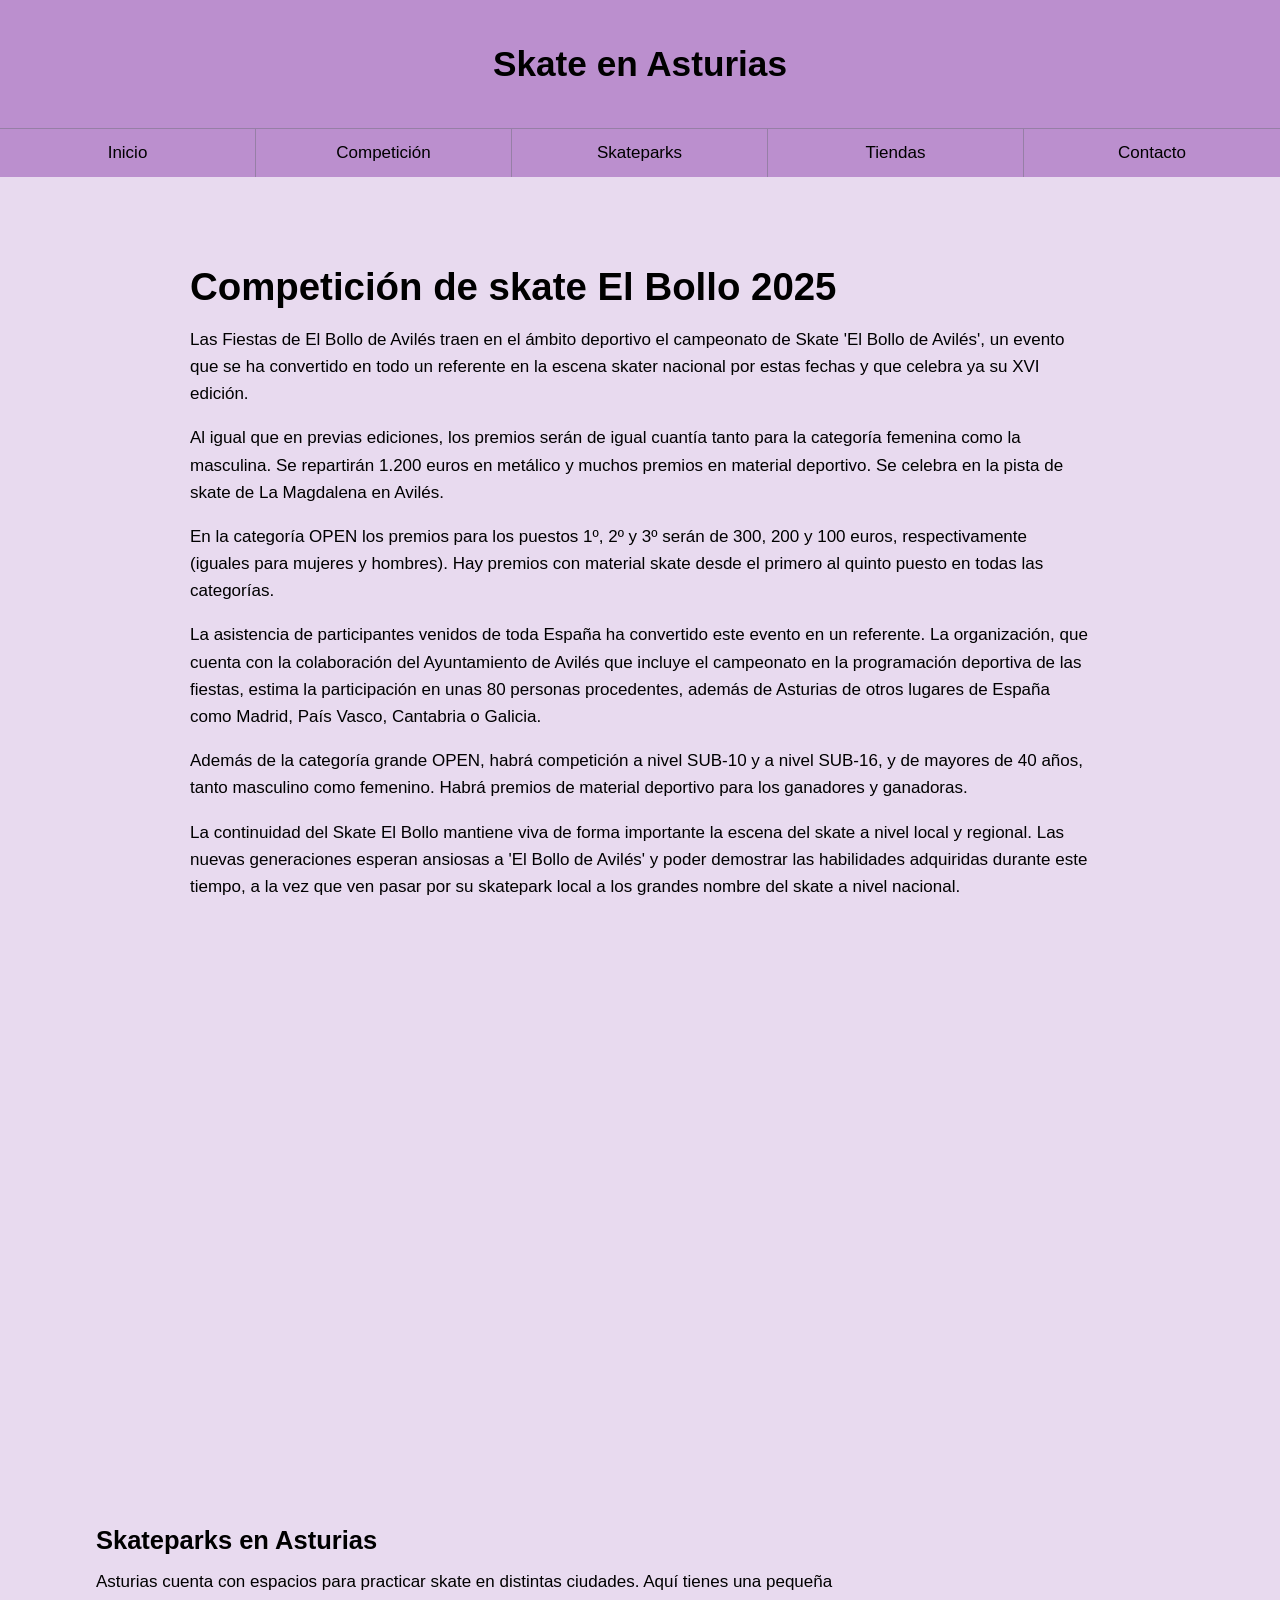
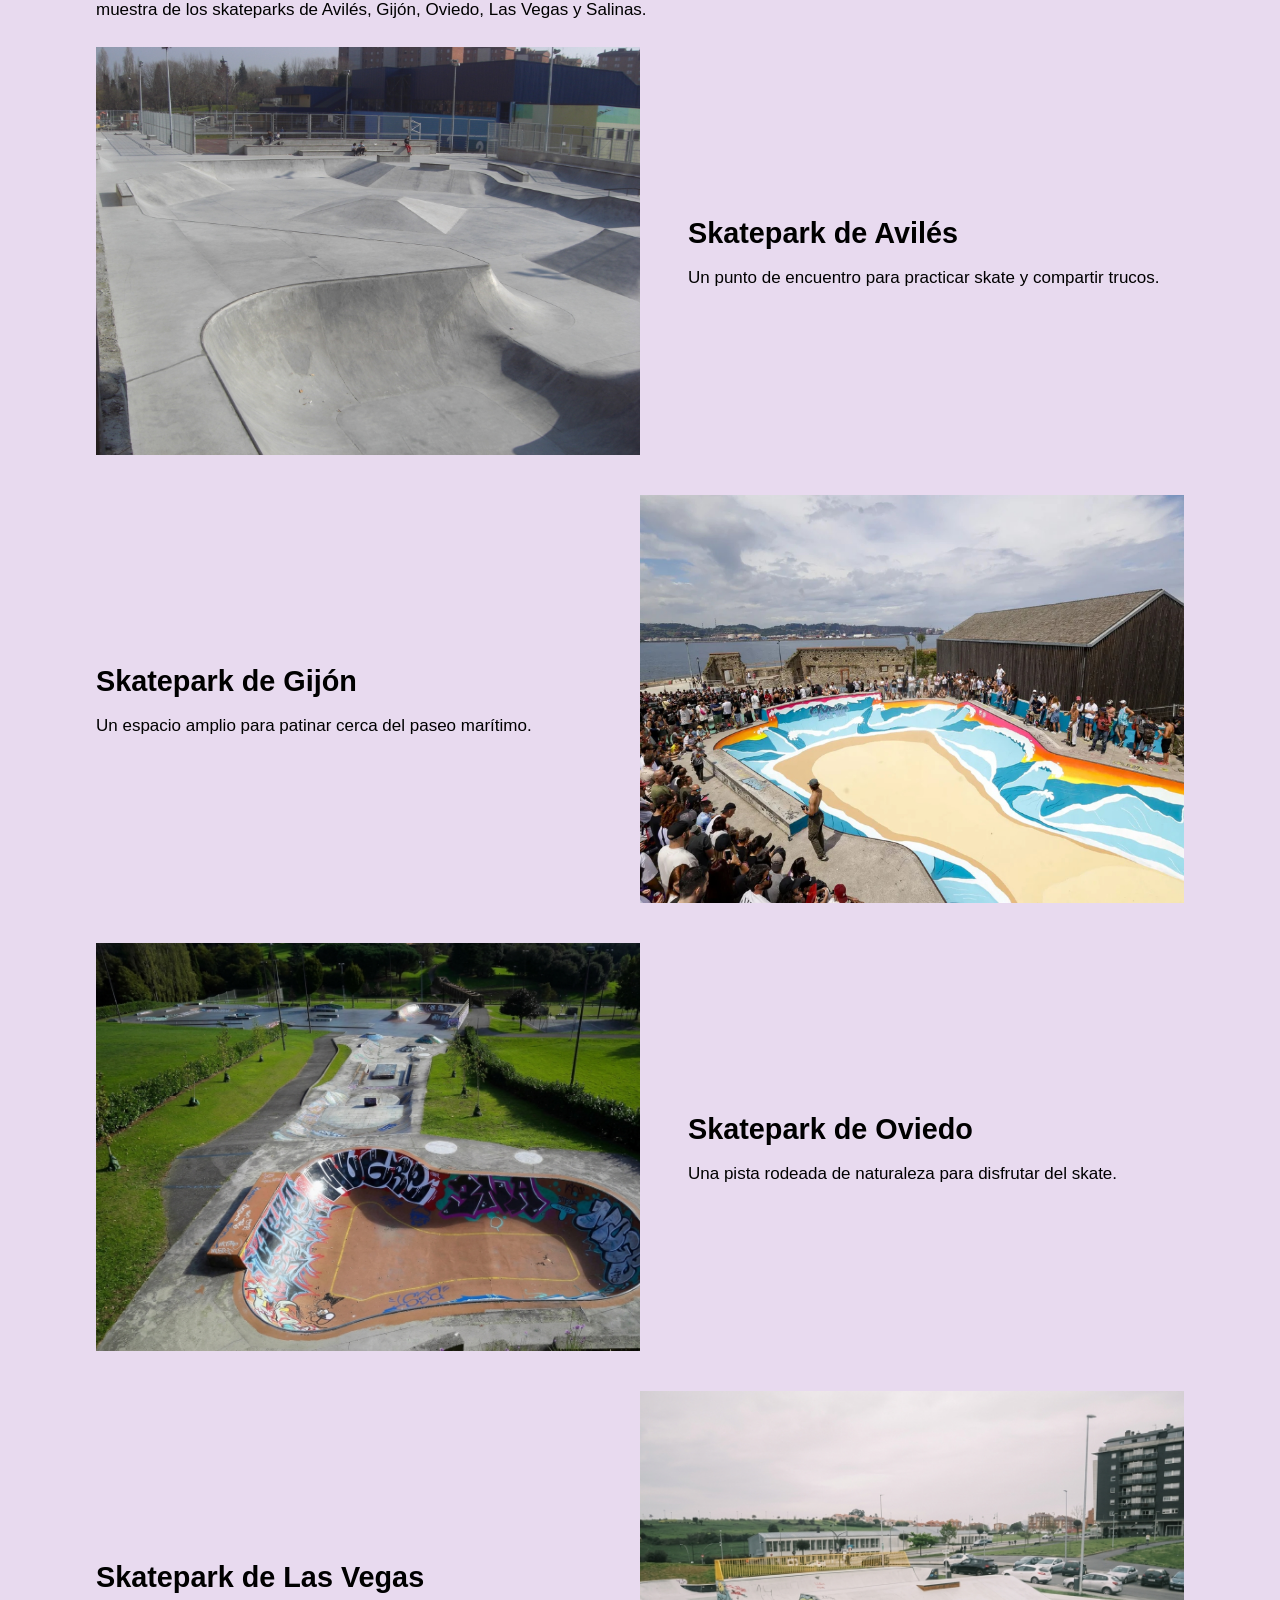
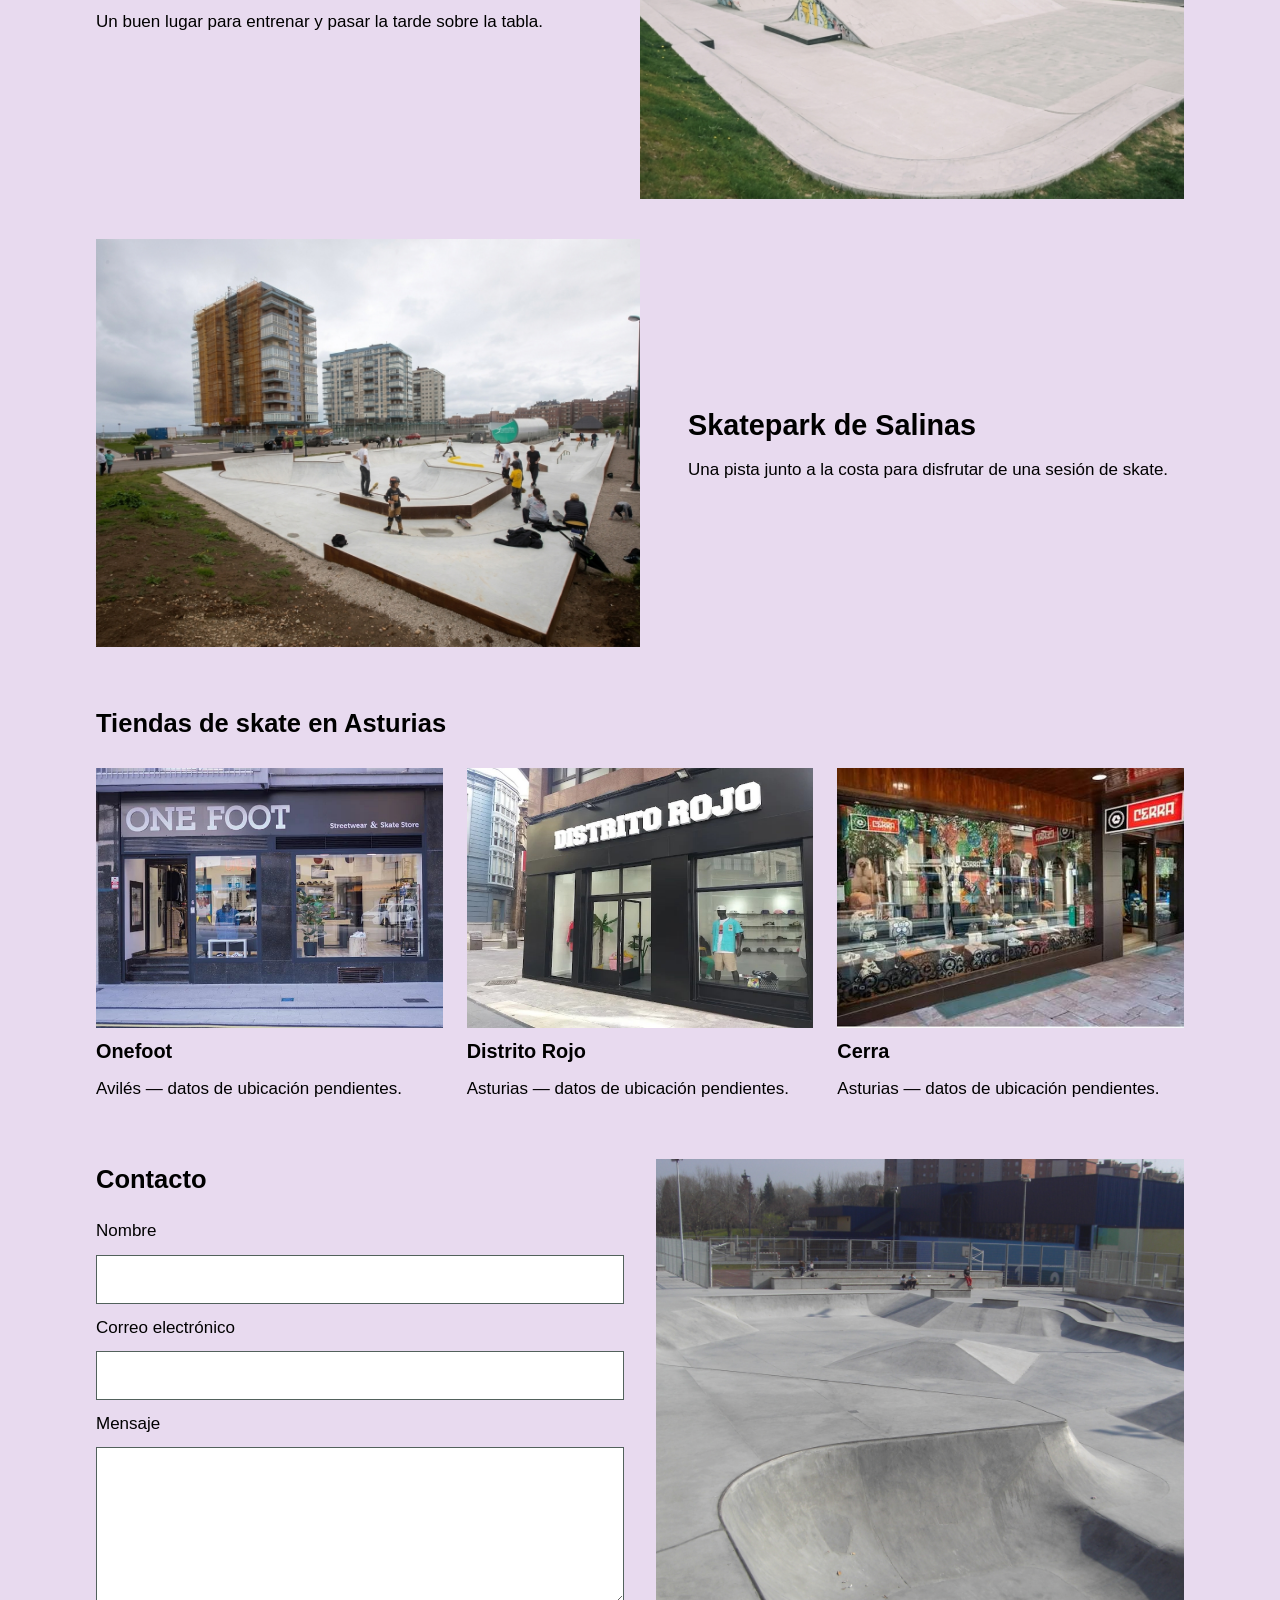
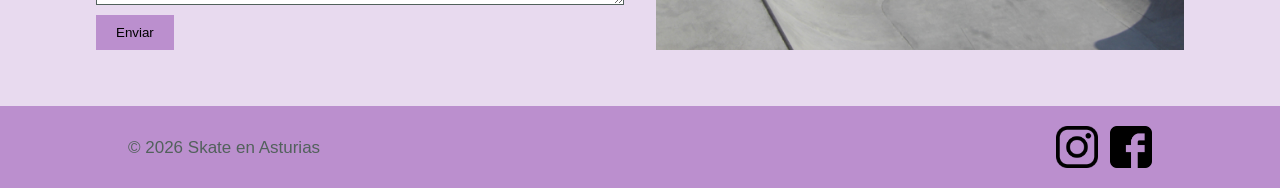
==== commit 0e619b4d: "Update index.html" ====
--- a/index.html
+++ b/index.html
@@ -155,7 +155,7 @@
         </div>
       </section>
 
-       <section class="tiendas" aria-labelledby="tiendas-title">
+      <section class="tiendas" aria-labelledby="tiendas-title">
         <h2 id="tiendas-title">Tiendas de skate en Asturias</h2>
         <div class="tiendas-grid">
           <article class="tienda-card">
@@ -166,7 +166,7 @@
               loading="lazy"
             />
             <h3>Onefoot</h3>
-            <p>Avilés</p>
+            <p>Avilés — datos de ubicación pendientes.</p>
           </article>
           <article class="tienda-card">
             <img
@@ -176,7 +176,7 @@
               loading="lazy"
             />
             <h3>Distrito Rojo</h3>
-            <p>Gijón/Xixón</p>
+            <p>Asturias — datos de ubicación pendientes.</p>
           </article>
           <article class="tienda-card">
             <img
@@ -186,10 +186,11 @@
               loading="lazy"
             />
             <h3>Cerra</h3>
-            <p>Oviedo</p>
-          </article>
-        </div>
-      </section>
+            <p>Asturias — datos de ubicación pendientes.</p>
+          </article>
+        </div>
+      </section>
+
       <section class="contacto" aria-labelledby="contacto-title">
         <div class="contacto-grid">
           <form class="contacto-formulario">
@@ -218,8 +219,12 @@
     <footer class="site-footer" id="contacto-pie">
       <span>© 2026 Skate en Asturias</span>
       <div class="footer-social" aria-label="Redes sociales">
-        <a href="#" aria-label="Instagram">IG</a>
-        <a href="#" aria-label="Facebook">FB</a>
+        <a href="#" aria-label="Instagram">
+          <img src="imagenes/instagram.png" alt="" />
+        </a>
+        <a href="#" aria-label="Facebook">
+          <img src="imagenes/facebook.png" alt="" />
+        </a>
       </div>
     </footer>
   </body>
--- a/css/estilo.css
+++ b/css/estilo.css
@@ -12,6 +12,10 @@
   background: #e8daef;
 }
 
+main {
+  flex: 1;
+}
+
 .site-header,
 .site-footer {
   display: flex;
@@ -60,9 +64,20 @@
 }
 
 .footer-social a {
+  display: inline-grid;
+  place-items: center;
+  width: 42px;
+  height: 42px;
   color: #52615c;
   font-weight: 700;
   text-decoration: none;
+}
+
+.footer-social img {
+  display: block;
+  width: 100%;
+  height: 100%;
+  object-fit: contain;
 }
 
 .brand {
@@ -182,15 +197,16 @@
   gap: 8px;
 }
 
-.tienda-foto {
-  width: 100%;
-  aspect-ratio: 4 / 3;
-  background: #bb8fce;
-}
-
 .tienda-card h3,
 .tienda-card p {
   margin: 0;
+}
+
+.tienda-foto {
+  display: block;
+  width: 100%;
+  aspect-ratio: 4 / 3;
+  object-fit: cover;
 }
 
 .contacto {
@@ -250,7 +266,7 @@
 /* ---------- MÓVIL (hasta 600px) ---------- */
 @media (max-width: 600px) {
   .site-header {
-    padding-block: 20px;
+    padding: 20px 0 0;
   }
 
   .brand {
@@ -258,8 +274,27 @@
     text-align: center;
   }
 
+  .main-nav {
+    grid-template-columns: repeat(2, 1fr);
+  }
+
+  .main-nav span {
+    border-bottom: 1px solid rgba(82, 97, 92, 0.35);
+  }
+
+  .main-nav span:nth-child(even) {
+    border-right: 0;
+  }
+
+  .main-nav span:last-child {
+    grid-column: 1 / -1;
+    border-bottom: 0;
+  }
+
   .video-intro,
-  .skateparks {
+  .skateparks,
+  .tiendas,
+  .contacto {
     width: 92%;
   }
 
@@ -281,7 +316,9 @@
     margin-block: 20px;
   }
 
-  .skateparks {
+  .skateparks,
+  .tiendas,
+  .contacto {
     margin-block: 32px;
   }
 
@@ -317,18 +354,6 @@
     min-height: 220px;
   }
 
-  .main-nav {
-    grid-template-columns: repeat(2, 1fr);
-  }
-
-  .main-nav span {
-    border-bottom: 1px solid rgba(82, 97, 92, 0.35);
-  }
-
-  .main-nav span:nth-last-child(1) {
-    grid-column: 1 / -1;
-  }
-
   .site-footer {
     grid-template-columns: 1fr;
     text-align: center;
@@ -352,7 +377,9 @@
     width: 100%;
   }
 
-  .skateparks {
+  .skateparks,
+  .tiendas,
+  .contacto {
     width: 92%;
   }
 
@@ -364,8 +391,24 @@
     width: 48%;
   }
 
-  .skatepark-item h3 {
+  .skatepark-info h3 {
     font-size: 1.3rem;
+  }
+
+  .tiendas-grid {
+    grid-template-columns: repeat(2, 1fr);
+  }
+
+  .tienda-card:last-child {
+    grid-column: 1 / -1;
+  }
+
+  .contacto-grid {
+    gap: 24px;
+  }
+
+  .contacto-foto {
+    min-height: 300px;
   }
 }
 
@@ -377,7 +420,7 @@
   }
 
   .site-header {
-    padding-block: 36px;
+    padding: 36px 0 0;
   }
 
   .brand {
@@ -401,7 +444,9 @@
     width: min(900px, 80%);
   }
 
-  .skateparks {
+  .skateparks,
+  .tiendas,
+  .contacto {
     width: min(1200px, 85%);
   }
 
@@ -417,7 +462,7 @@
     width: min(50%, 580px);
   }
 
-  .skatepark-item h3 {
+  .skatepark-info h3 {
     font-size: 1.8rem;
   }
 
